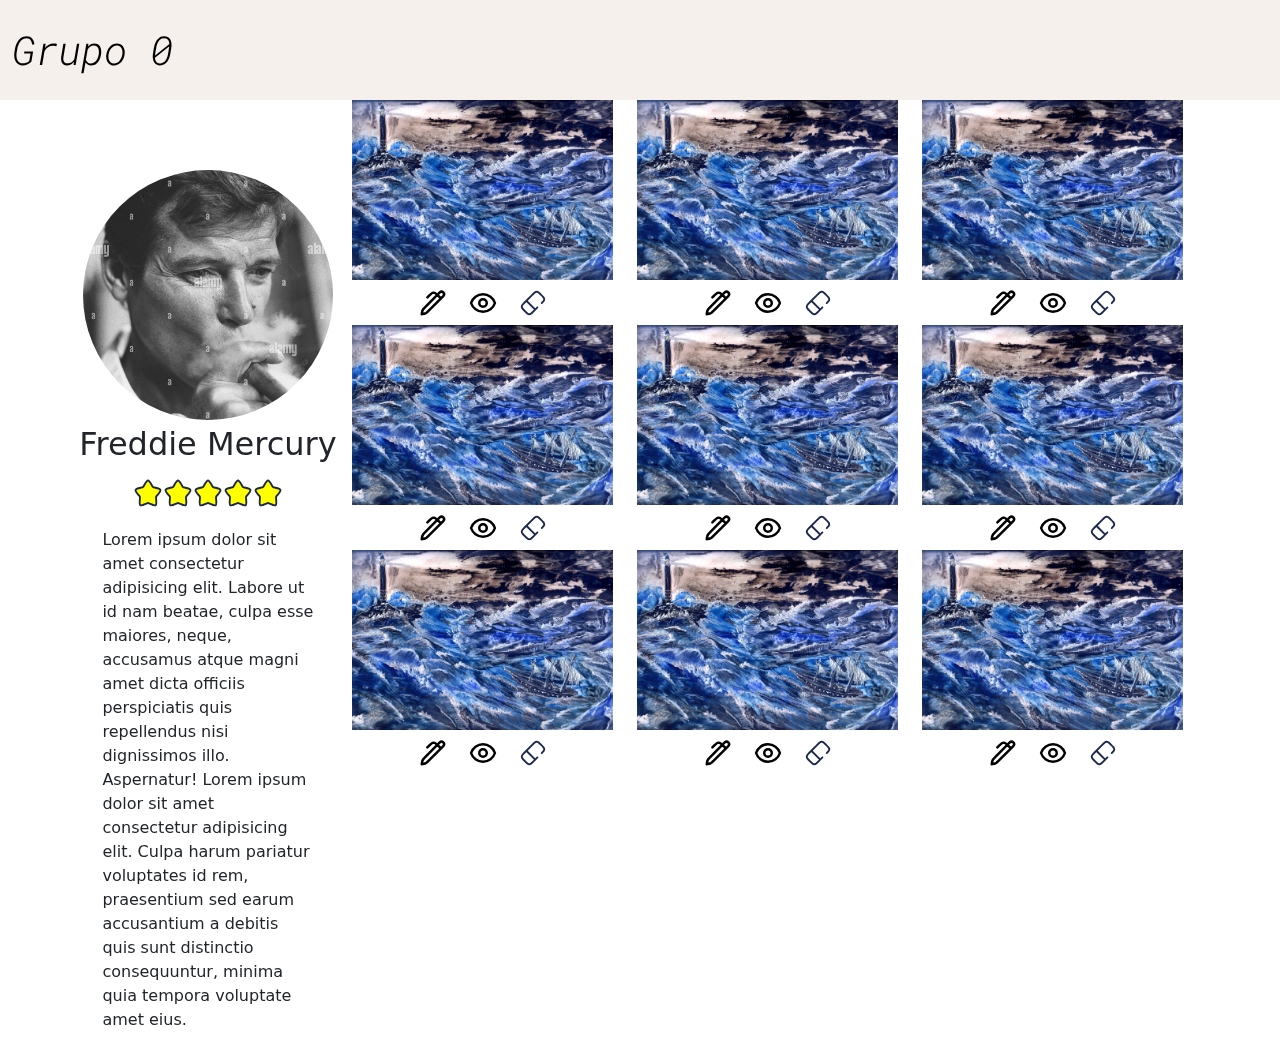
==== artista.html @ 2fb31e9f "Final Prueba 1" ====
<!DOCTYPE html>
<html lang="en">
<head>
    <meta charset="UTF-8">
    <meta name="viewport" content="width=device-width, initial-scale=1.0">
    <title>Document</title>
    <link rel="stylesheet" href="./sources/bootstrap-5.3.3-dist/Customstyles/Navbar.css">
    <link rel="stylesheet" href="./sources/bootstrap-5.3.3-dist/css/bootstrap.css">
    <link rel="stylesheet" href="./sources/bootstrap-5.3.3-dist/Customstyles/general.css">
    <link rel="stylesheet" href="./sources/bootstrap-5.3.3-dist/Customstyles/user.css">
</head>
<body>
    
    <nav id="HeroMenu" class="navbar navbar-expand-lg bg-body-tertiary">
        <div class="container-fluid">
          <a id="HeroTitle" class="navbar-brand" href="index.html">Grupo 0</a>
          <button class="navbar-toggler" type="button" data-bs-toggle="collapse" data-bs-target="#navbarSupportedContent" aria-controls="navbarSupportedContent" aria-expanded="false" aria-label="Toggle navigation">
            <span class="navbar-toggler-icon"></span>
          </button>
          <div class="collapse navbar-collapse" id="navbarSupportedContent">
            <ul class="navbar-nav me-auto mb-2 mb-lg-0">
            </ul>
          </div>
        </div>
    </nav>
    <div id="User-details" class="row">
        <div id="User-details-Bar" class="col col-lg-3">
            <div id="profile">
                <div id="picture">
                    <img src="/sources/IMG/artista2.jpg" alt="">
                </div>
                <p>Freddie Mercury</p>
            </div>
            <div class="User-details-calification">
                <svg xmlns="http://www.w3.org/2000/svg" width="800px" height="800px" viewBox="0 0 24 24" fill="none">
                    <path d="M9.15316 5.40838C10.4198 3.13613 11.0531 2 12 2C12.9469 2 13.5802 3.13612 14.8468 5.40837L15.1745 5.99623C15.5345 6.64193 15.7144 6.96479 15.9951 7.17781C16.2757 7.39083 16.6251 7.4699 17.3241 7.62805L17.9605 7.77203C20.4201 8.32856 21.65 8.60682 21.9426 9.54773C22.2352 10.4886 21.3968 11.4691 19.7199 13.4299L19.2861 13.9372C18.8096 14.4944 18.5713 14.773 18.4641 15.1177C18.357 15.4624 18.393 15.8341 18.465 16.5776L18.5306 17.2544C18.7841 19.8706 18.9109 21.1787 18.1449 21.7602C17.3788 22.3417 16.2273 21.8115 13.9243 20.7512L13.3285 20.4768C12.6741 20.1755 12.3469 20.0248 12 20.0248C11.6531 20.0248 11.3259 20.1755 10.6715 20.4768L10.0757 20.7512C7.77268 21.8115 6.62118 22.3417 5.85515 21.7602C5.08912 21.1787 5.21588 19.8706 5.4694 17.2544L5.53498 16.5776C5.60703 15.8341 5.64305 15.4624 5.53586 15.1177C5.42868 14.773 5.19043 14.4944 4.71392 13.9372L4.2801 13.4299C2.60325 11.4691 1.76482 10.4886 2.05742 9.54773C2.35002 8.60682 3.57986 8.32856 6.03954 7.77203L6.67589 7.62805C7.37485 7.4699 7.72433 7.39083 8.00494 7.17781C8.28555 6.96479 8.46553 6.64194 8.82547 5.99623L9.15316 5.40838Z" stroke="#1C274C" stroke-width="1.5"/>
                </svg>
                <svg xmlns="http://www.w3.org/2000/svg" width="800px" height="800px" viewBox="0 0 24 24" fill="none">
                    <path d="M9.15316 5.40838C10.4198 3.13613 11.0531 2 12 2C12.9469 2 13.5802 3.13612 14.8468 5.40837L15.1745 5.99623C15.5345 6.64193 15.7144 6.96479 15.9951 7.17781C16.2757 7.39083 16.6251 7.4699 17.3241 7.62805L17.9605 7.77203C20.4201 8.32856 21.65 8.60682 21.9426 9.54773C22.2352 10.4886 21.3968 11.4691 19.7199 13.4299L19.2861 13.9372C18.8096 14.4944 18.5713 14.773 18.4641 15.1177C18.357 15.4624 18.393 15.8341 18.465 16.5776L18.5306 17.2544C18.7841 19.8706 18.9109 21.1787 18.1449 21.7602C17.3788 22.3417 16.2273 21.8115 13.9243 20.7512L13.3285 20.4768C12.6741 20.1755 12.3469 20.0248 12 20.0248C11.6531 20.0248 11.3259 20.1755 10.6715 20.4768L10.0757 20.7512C7.77268 21.8115 6.62118 22.3417 5.85515 21.7602C5.08912 21.1787 5.21588 19.8706 5.4694 17.2544L5.53498 16.5776C5.60703 15.8341 5.64305 15.4624 5.53586 15.1177C5.42868 14.773 5.19043 14.4944 4.71392 13.9372L4.2801 13.4299C2.60325 11.4691 1.76482 10.4886 2.05742 9.54773C2.35002 8.60682 3.57986 8.32856 6.03954 7.77203L6.67589 7.62805C7.37485 7.4699 7.72433 7.39083 8.00494 7.17781C8.28555 6.96479 8.46553 6.64194 8.82547 5.99623L9.15316 5.40838Z" stroke="#1C274C" stroke-width="1.5"/>
                </svg>
                <svg xmlns="http://www.w3.org/2000/svg" width="800px" height="800px" viewBox="0 0 24 24" fill="none">
                    <path d="M9.15316 5.40838C10.4198 3.13613 11.0531 2 12 2C12.9469 2 13.5802 3.13612 14.8468 5.40837L15.1745 5.99623C15.5345 6.64193 15.7144 6.96479 15.9951 7.17781C16.2757 7.39083 16.6251 7.4699 17.3241 7.62805L17.9605 7.77203C20.4201 8.32856 21.65 8.60682 21.9426 9.54773C22.2352 10.4886 21.3968 11.4691 19.7199 13.4299L19.2861 13.9372C18.8096 14.4944 18.5713 14.773 18.4641 15.1177C18.357 15.4624 18.393 15.8341 18.465 16.5776L18.5306 17.2544C18.7841 19.8706 18.9109 21.1787 18.1449 21.7602C17.3788 22.3417 16.2273 21.8115 13.9243 20.7512L13.3285 20.4768C12.6741 20.1755 12.3469 20.0248 12 20.0248C11.6531 20.0248 11.3259 20.1755 10.6715 20.4768L10.0757 20.7512C7.77268 21.8115 6.62118 22.3417 5.85515 21.7602C5.08912 21.1787 5.21588 19.8706 5.4694 17.2544L5.53498 16.5776C5.60703 15.8341 5.64305 15.4624 5.53586 15.1177C5.42868 14.773 5.19043 14.4944 4.71392 13.9372L4.2801 13.4299C2.60325 11.4691 1.76482 10.4886 2.05742 9.54773C2.35002 8.60682 3.57986 8.32856 6.03954 7.77203L6.67589 7.62805C7.37485 7.4699 7.72433 7.39083 8.00494 7.17781C8.28555 6.96479 8.46553 6.64194 8.82547 5.99623L9.15316 5.40838Z" stroke="#1C274C" stroke-width="1.5"/>
                </svg>
                <svg xmlns="http://www.w3.org/2000/svg" width="800px" height="800px" viewBox="0 0 24 24" fill="none">
                    <path d="M9.15316 5.40838C10.4198 3.13613 11.0531 2 12 2C12.9469 2 13.5802 3.13612 14.8468 5.40837L15.1745 5.99623C15.5345 6.64193 15.7144 6.96479 15.9951 7.17781C16.2757 7.39083 16.6251 7.4699 17.3241 7.62805L17.9605 7.77203C20.4201 8.32856 21.65 8.60682 21.9426 9.54773C22.2352 10.4886 21.3968 11.4691 19.7199 13.4299L19.2861 13.9372C18.8096 14.4944 18.5713 14.773 18.4641 15.1177C18.357 15.4624 18.393 15.8341 18.465 16.5776L18.5306 17.2544C18.7841 19.8706 18.9109 21.1787 18.1449 21.7602C17.3788 22.3417 16.2273 21.8115 13.9243 20.7512L13.3285 20.4768C12.6741 20.1755 12.3469 20.0248 12 20.0248C11.6531 20.0248 11.3259 20.1755 10.6715 20.4768L10.0757 20.7512C7.77268 21.8115 6.62118 22.3417 5.85515 21.7602C5.08912 21.1787 5.21588 19.8706 5.4694 17.2544L5.53498 16.5776C5.60703 15.8341 5.64305 15.4624 5.53586 15.1177C5.42868 14.773 5.19043 14.4944 4.71392 13.9372L4.2801 13.4299C2.60325 11.4691 1.76482 10.4886 2.05742 9.54773C2.35002 8.60682 3.57986 8.32856 6.03954 7.77203L6.67589 7.62805C7.37485 7.4699 7.72433 7.39083 8.00494 7.17781C8.28555 6.96479 8.46553 6.64194 8.82547 5.99623L9.15316 5.40838Z" stroke="#1C274C" stroke-width="1.5"/>
                </svg>
                <svg xmlns="http://www.w3.org/2000/svg" width="800px" height="800px" viewBox="0 0 24 24" fill="none">
                    <path d="M9.15316 5.40838C10.4198 3.13613 11.0531 2 12 2C12.9469 2 13.5802 3.13612 14.8468 5.40837L15.1745 5.99623C15.5345 6.64193 15.7144 6.96479 15.9951 7.17781C16.2757 7.39083 16.6251 7.4699 17.3241 7.62805L17.9605 7.77203C20.4201 8.32856 21.65 8.60682 21.9426 9.54773C22.2352 10.4886 21.3968 11.4691 19.7199 13.4299L19.2861 13.9372C18.8096 14.4944 18.5713 14.773 18.4641 15.1177C18.357 15.4624 18.393 15.8341 18.465 16.5776L18.5306 17.2544C18.7841 19.8706 18.9109 21.1787 18.1449 21.7602C17.3788 22.3417 16.2273 21.8115 13.9243 20.7512L13.3285 20.4768C12.6741 20.1755 12.3469 20.0248 12 20.0248C11.6531 20.0248 11.3259 20.1755 10.6715 20.4768L10.0757 20.7512C7.77268 21.8115 6.62118 22.3417 5.85515 21.7602C5.08912 21.1787 5.21588 19.8706 5.4694 17.2544L5.53498 16.5776C5.60703 15.8341 5.64305 15.4624 5.53586 15.1177C5.42868 14.773 5.19043 14.4944 4.71392 13.9372L4.2801 13.4299C2.60325 11.4691 1.76482 10.4886 2.05742 9.54773C2.35002 8.60682 3.57986 8.32856 6.03954 7.77203L6.67589 7.62805C7.37485 7.4699 7.72433 7.39083 8.00494 7.17781C8.28555 6.96479 8.46553 6.64194 8.82547 5.99623L9.15316 5.40838Z" stroke="#1C274C" stroke-width="1.5"/>
                </svg>
            </div>
            <div id="User-details-description">
                <p>
                    Lorem ipsum dolor sit amet consectetur adipisicing elit. Labore ut id nam beatae, culpa esse maiores, neque, accusamus atque magni amet dicta officiis perspiciatis quis repellendus nisi dignissimos illo. Aspernatur!
                    Lorem ipsum dolor sit amet consectetur adipisicing elit. Culpa harum pariatur voluptates id rem, praesentium sed earum accusantium a debitis quis sunt distinctio consequuntur, minima quia tempora voluptate amet eius.
                </p>
            </div>
        </div>
        <div id="User-details-Projects"class="col col-lg-9">   
            <div class="row">
                <div class="col col-lg-4">
                    <div class="img-container">
                        <img src="sources/IMG/Captura de pantalla 2024-04-09 013914.png" alt="">
                        <div class="overlay">
                            <div class="svg">
                                <svg xmlns="http://www.w3.org/2000/svg" width="800px" height="800px" viewBox="0 0 24 24" fill="none">
                                    <path xmlns="http://www.w3.org/2000/svg" d="M18.3282 8.32837L15.8939 5.89405C14.7058 4.706 14.1118 4.11198 13.4268 3.88941C12.8243 3.69364 12.1752 3.69364 11.5727 3.88941C10.8877 4.11198 10.2937 4.706 9.10564 5.89405L7.49975 7.49994M3 20.9997L3.04745 20.6675C3.21536 19.4922 3.29932 18.9045 3.49029 18.3558C3.65975 17.8689 3.89124 17.4059 4.17906 16.9783C4.50341 16.4963 4.92319 16.0765 5.76274 15.237L17.4107 3.58896C18.1918 2.80791 19.4581 2.80791 20.2392 3.58896C21.0202 4.37001 21.0202 5.63634 20.2392 6.41739L8.37744 18.2791C7.61579 19.0408 7.23497 19.4216 6.8012 19.7244C6.41618 19.9932 6.00093 20.2159 5.56398 20.3879C5.07171 20.5817 4.54375 20.6882 3.48793 20.9012L3 20.9997Z" stroke="#000000" stroke-width="2" stroke-linecap="round" stroke-linejoin="round"/>
                                </svg>
                            </div>
                            <div class="svg">
                              <svg xmlns="http://www.w3.org/2000/svg" width="800px" height="800px" viewBox="0 0 24 24" fill="none">
                                <path xmlns="http://www.w3.org/2000/svg" d="M15.0007 12C15.0007 13.6569 13.6576 15 12.0007 15C10.3439 15 9.00073 13.6569 9.00073 12C9.00073 10.3431 10.3439 9 12.0007 9C13.6576 9 15.0007 10.3431 15.0007 12Z" stroke="#000000" stroke-width="2" stroke-linecap="round" stroke-linejoin="round"/>
                                <path xmlns="http://www.w3.org/2000/svg" d="M12.0012 5C7.52354 5 3.73326 7.94288 2.45898 12C3.73324 16.0571 7.52354 19 12.0012 19C16.4788 19 20.2691 16.0571 21.5434 12C20.2691 7.94291 16.4788 5 12.0012 5Z" stroke="#000000" stroke-width="2" stroke-linecap="round" stroke-linejoin="round"/>
                              </svg>
                            </div>
                            <div class="svg">
                              <svg xmlns="http://www.w3.org/2000/svg" width="800px" height="800px" viewBox="0 0 24 24" fill="none">
                                <path xmlns="http://www.w3.org/2000/svg" d="M5.50506 11.4096L6.03539 11.9399L5.50506 11.4096ZM3 14.9522H2.25H3ZM12.5904 18.4949L12.0601 17.9646L12.5904 18.4949ZM9.04776 21V21.75V21ZM11.4096 5.50506L10.8792 4.97473L11.4096 5.50506ZM13.241 17.8444C13.5339 18.1373 14.0088 18.1373 14.3017 17.8444C14.5946 17.5515 14.5946 17.0766 14.3017 16.7837L13.241 17.8444ZM7.21629 9.69832C6.9234 9.40543 6.44852 9.40543 6.15563 9.69832C5.86274 9.99122 5.86274 10.4661 6.15563 10.759L7.21629 9.69832ZM16.073 16.073C16.3659 15.7801 16.3659 15.3053 16.073 15.0124C15.7801 14.7195 15.3053 14.7195 15.0124 15.0124L16.073 16.073ZM18.4676 11.5559C18.1759 11.8499 18.1777 12.3248 18.4718 12.6165C18.7658 12.9083 19.2407 12.9064 19.5324 12.6124L18.4676 11.5559ZM6.03539 11.9399L11.9399 6.03539L10.8792 4.97473L4.97473 10.8792L6.03539 11.9399ZM6.03539 17.9646C5.18538 17.1146 4.60235 16.5293 4.22253 16.0315C3.85592 15.551 3.75 15.2411 3.75 14.9522H2.25C2.25 15.701 2.56159 16.3274 3.03 16.9414C3.48521 17.538 4.1547 18.2052 4.97473 19.0253L6.03539 17.9646ZM4.97473 10.8792C4.1547 11.6993 3.48521 12.3665 3.03 12.9631C2.56159 13.577 2.25 14.2035 2.25 14.9522H3.75C3.75 14.6633 3.85592 14.3535 4.22253 13.873C4.60235 13.3752 5.18538 12.7899 6.03539 11.9399L4.97473 10.8792ZM12.0601 17.9646C11.2101 18.8146 10.6248 19.3977 10.127 19.7775C9.64651 20.1441 9.33665 20.25 9.04776 20.25V21.75C9.79649 21.75 10.423 21.4384 11.0369 20.97C11.6335 20.5148 12.3008 19.8453 13.1208 19.0253L12.0601 17.9646ZM4.97473 19.0253C5.79476 19.8453 6.46201 20.5148 7.05863 20.97C7.67256 21.4384 8.29902 21.75 9.04776 21.75V20.25C8.75886 20.25 8.449 20.1441 7.9685 19.7775C7.47069 19.3977 6.88541 18.8146 6.03539 17.9646L4.97473 19.0253ZM17.9646 6.03539C18.8146 6.88541 19.3977 7.47069 19.7775 7.9685C20.1441 8.449 20.25 8.75886 20.25 9.04776H21.75C21.75 8.29902 21.4384 7.67256 20.97 7.05863C20.5148 6.46201 19.8453 5.79476 19.0253 4.97473L17.9646 6.03539ZM19.0253 4.97473C18.2052 4.1547 17.538 3.48521 16.9414 3.03C16.3274 2.56159 15.701 2.25 14.9522 2.25V3.75C15.2411 3.75 15.551 3.85592 16.0315 4.22253C16.5293 4.60235 17.1146 5.18538 17.9646 6.03539L19.0253 4.97473ZM11.9399 6.03539C12.7899 5.18538 13.3752 4.60235 13.873 4.22253C14.3535 3.85592 14.6633 3.75 14.9522 3.75V2.25C14.2035 2.25 13.577 2.56159 12.9631 3.03C12.3665 3.48521 11.6993 4.1547 10.8792 4.97473L11.9399 6.03539ZM14.3017 16.7837L7.21629 9.69832L6.15563 10.759L13.241 17.8444L14.3017 16.7837ZM15.0124 15.0124L12.0601 17.9646L13.1208 19.0253L16.073 16.073L15.0124 15.0124ZM19.5324 12.6124C20.1932 11.9464 20.7384 11.3759 21.114 10.8404C21.5023 10.2869 21.75 9.71511 21.75 9.04776H20.25C20.25 9.30755 20.1644 9.58207 19.886 9.979C19.5949 10.394 19.1401 10.8781 18.4676 11.5559L19.5324 12.6124Z" fill="#1C274C"/>
                              </svg>
                            </div>
                        </div>
                    </div>
                    
                </div>
                <div class="col col-lg-4">
                    <div class="img-container">
                        <img src="sources/IMG/Captura de pantalla 2024-04-09 013914.png" alt="">
                        <div class="overlay">
                            <div class="svg">
                                <svg xmlns="http://www.w3.org/2000/svg" width="800px" height="800px" viewBox="0 0 24 24" fill="none">
                                    <path xmlns="http://www.w3.org/2000/svg" d="M18.3282 8.32837L15.8939 5.89405C14.7058 4.706 14.1118 4.11198 13.4268 3.88941C12.8243 3.69364 12.1752 3.69364 11.5727 3.88941C10.8877 4.11198 10.2937 4.706 9.10564 5.89405L7.49975 7.49994M3 20.9997L3.04745 20.6675C3.21536 19.4922 3.29932 18.9045 3.49029 18.3558C3.65975 17.8689 3.89124 17.4059 4.17906 16.9783C4.50341 16.4963 4.92319 16.0765 5.76274 15.237L17.4107 3.58896C18.1918 2.80791 19.4581 2.80791 20.2392 3.58896C21.0202 4.37001 21.0202 5.63634 20.2392 6.41739L8.37744 18.2791C7.61579 19.0408 7.23497 19.4216 6.8012 19.7244C6.41618 19.9932 6.00093 20.2159 5.56398 20.3879C5.07171 20.5817 4.54375 20.6882 3.48793 20.9012L3 20.9997Z" stroke="#000000" stroke-width="2" stroke-linecap="round" stroke-linejoin="round"/>
                                </svg>
                            </div>
                            <div class="svg">
                              <svg xmlns="http://www.w3.org/2000/svg" width="800px" height="800px" viewBox="0 0 24 24" fill="none">
                                <path xmlns="http://www.w3.org/2000/svg" d="M15.0007 12C15.0007 13.6569 13.6576 15 12.0007 15C10.3439 15 9.00073 13.6569 9.00073 12C9.00073 10.3431 10.3439 9 12.0007 9C13.6576 9 15.0007 10.3431 15.0007 12Z" stroke="#000000" stroke-width="2" stroke-linecap="round" stroke-linejoin="round"/>
                                <path xmlns="http://www.w3.org/2000/svg" d="M12.0012 5C7.52354 5 3.73326 7.94288 2.45898 12C3.73324 16.0571 7.52354 19 12.0012 19C16.4788 19 20.2691 16.0571 21.5434 12C20.2691 7.94291 16.4788 5 12.0012 5Z" stroke="#000000" stroke-width="2" stroke-linecap="round" stroke-linejoin="round"/>
                              </svg>
                            </div>
                            <div class="svg">
                              <svg xmlns="http://www.w3.org/2000/svg" width="800px" height="800px" viewBox="0 0 24 24" fill="none">
                                <path xmlns="http://www.w3.org/2000/svg" d="M5.50506 11.4096L6.03539 11.9399L5.50506 11.4096ZM3 14.9522H2.25H3ZM12.5904 18.4949L12.0601 17.9646L12.5904 18.4949ZM9.04776 21V21.75V21ZM11.4096 5.50506L10.8792 4.97473L11.4096 5.50506ZM13.241 17.8444C13.5339 18.1373 14.0088 18.1373 14.3017 17.8444C14.5946 17.5515 14.5946 17.0766 14.3017 16.7837L13.241 17.8444ZM7.21629 9.69832C6.9234 9.40543 6.44852 9.40543 6.15563 9.69832C5.86274 9.99122 5.86274 10.4661 6.15563 10.759L7.21629 9.69832ZM16.073 16.073C16.3659 15.7801 16.3659 15.3053 16.073 15.0124C15.7801 14.7195 15.3053 14.7195 15.0124 15.0124L16.073 16.073ZM18.4676 11.5559C18.1759 11.8499 18.1777 12.3248 18.4718 12.6165C18.7658 12.9083 19.2407 12.9064 19.5324 12.6124L18.4676 11.5559ZM6.03539 11.9399L11.9399 6.03539L10.8792 4.97473L4.97473 10.8792L6.03539 11.9399ZM6.03539 17.9646C5.18538 17.1146 4.60235 16.5293 4.22253 16.0315C3.85592 15.551 3.75 15.2411 3.75 14.9522H2.25C2.25 15.701 2.56159 16.3274 3.03 16.9414C3.48521 17.538 4.1547 18.2052 4.97473 19.0253L6.03539 17.9646ZM4.97473 10.8792C4.1547 11.6993 3.48521 12.3665 3.03 12.9631C2.56159 13.577 2.25 14.2035 2.25 14.9522H3.75C3.75 14.6633 3.85592 14.3535 4.22253 13.873C4.60235 13.3752 5.18538 12.7899 6.03539 11.9399L4.97473 10.8792ZM12.0601 17.9646C11.2101 18.8146 10.6248 19.3977 10.127 19.7775C9.64651 20.1441 9.33665 20.25 9.04776 20.25V21.75C9.79649 21.75 10.423 21.4384 11.0369 20.97C11.6335 20.5148 12.3008 19.8453 13.1208 19.0253L12.0601 17.9646ZM4.97473 19.0253C5.79476 19.8453 6.46201 20.5148 7.05863 20.97C7.67256 21.4384 8.29902 21.75 9.04776 21.75V20.25C8.75886 20.25 8.449 20.1441 7.9685 19.7775C7.47069 19.3977 6.88541 18.8146 6.03539 17.9646L4.97473 19.0253ZM17.9646 6.03539C18.8146 6.88541 19.3977 7.47069 19.7775 7.9685C20.1441 8.449 20.25 8.75886 20.25 9.04776H21.75C21.75 8.29902 21.4384 7.67256 20.97 7.05863C20.5148 6.46201 19.8453 5.79476 19.0253 4.97473L17.9646 6.03539ZM19.0253 4.97473C18.2052 4.1547 17.538 3.48521 16.9414 3.03C16.3274 2.56159 15.701 2.25 14.9522 2.25V3.75C15.2411 3.75 15.551 3.85592 16.0315 4.22253C16.5293 4.60235 17.1146 5.18538 17.9646 6.03539L19.0253 4.97473ZM11.9399 6.03539C12.7899 5.18538 13.3752 4.60235 13.873 4.22253C14.3535 3.85592 14.6633 3.75 14.9522 3.75V2.25C14.2035 2.25 13.577 2.56159 12.9631 3.03C12.3665 3.48521 11.6993 4.1547 10.8792 4.97473L11.9399 6.03539ZM14.3017 16.7837L7.21629 9.69832L6.15563 10.759L13.241 17.8444L14.3017 16.7837ZM15.0124 15.0124L12.0601 17.9646L13.1208 19.0253L16.073 16.073L15.0124 15.0124ZM19.5324 12.6124C20.1932 11.9464 20.7384 11.3759 21.114 10.8404C21.5023 10.2869 21.75 9.71511 21.75 9.04776H20.25C20.25 9.30755 20.1644 9.58207 19.886 9.979C19.5949 10.394 19.1401 10.8781 18.4676 11.5559L19.5324 12.6124Z" fill="#1C274C"/>
                              </svg>
                            </div>
                        </div>
                    </div>
                    
                </div>
                <div class="col col-lg-4">
                    <div class="img-container">
                        <img src="sources/IMG/Captura de pantalla 2024-04-09 013914.png" alt="">
                        <div class="overlay">
                            <div class="svg">
                                <svg xmlns="http://www.w3.org/2000/svg" width="800px" height="800px" viewBox="0 0 24 24" fill="none">
                                    <path xmlns="http://www.w3.org/2000/svg" d="M18.3282 8.32837L15.8939 5.89405C14.7058 4.706 14.1118 4.11198 13.4268 3.88941C12.8243 3.69364 12.1752 3.69364 11.5727 3.88941C10.8877 4.11198 10.2937 4.706 9.10564 5.89405L7.49975 7.49994M3 20.9997L3.04745 20.6675C3.21536 19.4922 3.29932 18.9045 3.49029 18.3558C3.65975 17.8689 3.89124 17.4059 4.17906 16.9783C4.50341 16.4963 4.92319 16.0765 5.76274 15.237L17.4107 3.58896C18.1918 2.80791 19.4581 2.80791 20.2392 3.58896C21.0202 4.37001 21.0202 5.63634 20.2392 6.41739L8.37744 18.2791C7.61579 19.0408 7.23497 19.4216 6.8012 19.7244C6.41618 19.9932 6.00093 20.2159 5.56398 20.3879C5.07171 20.5817 4.54375 20.6882 3.48793 20.9012L3 20.9997Z" stroke="#000000" stroke-width="2" stroke-linecap="round" stroke-linejoin="round"/>
                                </svg>
                            </div>
                            <div class="svg">
                              <svg xmlns="http://www.w3.org/2000/svg" width="800px" height="800px" viewBox="0 0 24 24" fill="none">
                                <path xmlns="http://www.w3.org/2000/svg" d="M15.0007 12C15.0007 13.6569 13.6576 15 12.0007 15C10.3439 15 9.00073 13.6569 9.00073 12C9.00073 10.3431 10.3439 9 12.0007 9C13.6576 9 15.0007 10.3431 15.0007 12Z" stroke="#000000" stroke-width="2" stroke-linecap="round" stroke-linejoin="round"/>
                                <path xmlns="http://www.w3.org/2000/svg" d="M12.0012 5C7.52354 5 3.73326 7.94288 2.45898 12C3.73324 16.0571 7.52354 19 12.0012 19C16.4788 19 20.2691 16.0571 21.5434 12C20.2691 7.94291 16.4788 5 12.0012 5Z" stroke="#000000" stroke-width="2" stroke-linecap="round" stroke-linejoin="round"/>
                              </svg>
                            </div>
                            <div class="svg">
                              <svg xmlns="http://www.w3.org/2000/svg" width="800px" height="800px" viewBox="0 0 24 24" fill="none">
                                <path xmlns="http://www.w3.org/2000/svg" d="M5.50506 11.4096L6.03539 11.9399L5.50506 11.4096ZM3 14.9522H2.25H3ZM12.5904 18.4949L12.0601 17.9646L12.5904 18.4949ZM9.04776 21V21.75V21ZM11.4096 5.50506L10.8792 4.97473L11.4096 5.50506ZM13.241 17.8444C13.5339 18.1373 14.0088 18.1373 14.3017 17.8444C14.5946 17.5515 14.5946 17.0766 14.3017 16.7837L13.241 17.8444ZM7.21629 9.69832C6.9234 9.40543 6.44852 9.40543 6.15563 9.69832C5.86274 9.99122 5.86274 10.4661 6.15563 10.759L7.21629 9.69832ZM16.073 16.073C16.3659 15.7801 16.3659 15.3053 16.073 15.0124C15.7801 14.7195 15.3053 14.7195 15.0124 15.0124L16.073 16.073ZM18.4676 11.5559C18.1759 11.8499 18.1777 12.3248 18.4718 12.6165C18.7658 12.9083 19.2407 12.9064 19.5324 12.6124L18.4676 11.5559ZM6.03539 11.9399L11.9399 6.03539L10.8792 4.97473L4.97473 10.8792L6.03539 11.9399ZM6.03539 17.9646C5.18538 17.1146 4.60235 16.5293 4.22253 16.0315C3.85592 15.551 3.75 15.2411 3.75 14.9522H2.25C2.25 15.701 2.56159 16.3274 3.03 16.9414C3.48521 17.538 4.1547 18.2052 4.97473 19.0253L6.03539 17.9646ZM4.97473 10.8792C4.1547 11.6993 3.48521 12.3665 3.03 12.9631C2.56159 13.577 2.25 14.2035 2.25 14.9522H3.75C3.75 14.6633 3.85592 14.3535 4.22253 13.873C4.60235 13.3752 5.18538 12.7899 6.03539 11.9399L4.97473 10.8792ZM12.0601 17.9646C11.2101 18.8146 10.6248 19.3977 10.127 19.7775C9.64651 20.1441 9.33665 20.25 9.04776 20.25V21.75C9.79649 21.75 10.423 21.4384 11.0369 20.97C11.6335 20.5148 12.3008 19.8453 13.1208 19.0253L12.0601 17.9646ZM4.97473 19.0253C5.79476 19.8453 6.46201 20.5148 7.05863 20.97C7.67256 21.4384 8.29902 21.75 9.04776 21.75V20.25C8.75886 20.25 8.449 20.1441 7.9685 19.7775C7.47069 19.3977 6.88541 18.8146 6.03539 17.9646L4.97473 19.0253ZM17.9646 6.03539C18.8146 6.88541 19.3977 7.47069 19.7775 7.9685C20.1441 8.449 20.25 8.75886 20.25 9.04776H21.75C21.75 8.29902 21.4384 7.67256 20.97 7.05863C20.5148 6.46201 19.8453 5.79476 19.0253 4.97473L17.9646 6.03539ZM19.0253 4.97473C18.2052 4.1547 17.538 3.48521 16.9414 3.03C16.3274 2.56159 15.701 2.25 14.9522 2.25V3.75C15.2411 3.75 15.551 3.85592 16.0315 4.22253C16.5293 4.60235 17.1146 5.18538 17.9646 6.03539L19.0253 4.97473ZM11.9399 6.03539C12.7899 5.18538 13.3752 4.60235 13.873 4.22253C14.3535 3.85592 14.6633 3.75 14.9522 3.75V2.25C14.2035 2.25 13.577 2.56159 12.9631 3.03C12.3665 3.48521 11.6993 4.1547 10.8792 4.97473L11.9399 6.03539ZM14.3017 16.7837L7.21629 9.69832L6.15563 10.759L13.241 17.8444L14.3017 16.7837ZM15.0124 15.0124L12.0601 17.9646L13.1208 19.0253L16.073 16.073L15.0124 15.0124ZM19.5324 12.6124C20.1932 11.9464 20.7384 11.3759 21.114 10.8404C21.5023 10.2869 21.75 9.71511 21.75 9.04776H20.25C20.25 9.30755 20.1644 9.58207 19.886 9.979C19.5949 10.394 19.1401 10.8781 18.4676 11.5559L19.5324 12.6124Z" fill="#1C274C"/>
                              </svg>
                            </div>
                        </div>
                    </div>
                    
                </div>
            </div>
            <div class="row">
                <div class="col col-lg-4">
                    <div class="img-container">
                        <img src="sources/IMG/Captura de pantalla 2024-04-09 013914.png" alt="">
                        <div class="overlay">
                            <div class="svg">
                                <svg xmlns="http://www.w3.org/2000/svg" width="800px" height="800px" viewBox="0 0 24 24" fill="none">
                                    <path xmlns="http://www.w3.org/2000/svg" d="M18.3282 8.32837L15.8939 5.89405C14.7058 4.706 14.1118 4.11198 13.4268 3.88941C12.8243 3.69364 12.1752 3.69364 11.5727 3.88941C10.8877 4.11198 10.2937 4.706 9.10564 5.89405L7.49975 7.49994M3 20.9997L3.04745 20.6675C3.21536 19.4922 3.29932 18.9045 3.49029 18.3558C3.65975 17.8689 3.89124 17.4059 4.17906 16.9783C4.50341 16.4963 4.92319 16.0765 5.76274 15.237L17.4107 3.58896C18.1918 2.80791 19.4581 2.80791 20.2392 3.58896C21.0202 4.37001 21.0202 5.63634 20.2392 6.41739L8.37744 18.2791C7.61579 19.0408 7.23497 19.4216 6.8012 19.7244C6.41618 19.9932 6.00093 20.2159 5.56398 20.3879C5.07171 20.5817 4.54375 20.6882 3.48793 20.9012L3 20.9997Z" stroke="#000000" stroke-width="2" stroke-linecap="round" stroke-linejoin="round"/>
                                </svg>
                            </div>
                            <div class="svg">
                              <svg xmlns="http://www.w3.org/2000/svg" width="800px" height="800px" viewBox="0 0 24 24" fill="none">
                                <path xmlns="http://www.w3.org/2000/svg" d="M15.0007 12C15.0007 13.6569 13.6576 15 12.0007 15C10.3439 15 9.00073 13.6569 9.00073 12C9.00073 10.3431 10.3439 9 12.0007 9C13.6576 9 15.0007 10.3431 15.0007 12Z" stroke="#000000" stroke-width="2" stroke-linecap="round" stroke-linejoin="round"/>
                                <path xmlns="http://www.w3.org/2000/svg" d="M12.0012 5C7.52354 5 3.73326 7.94288 2.45898 12C3.73324 16.0571 7.52354 19 12.0012 19C16.4788 19 20.2691 16.0571 21.5434 12C20.2691 7.94291 16.4788 5 12.0012 5Z" stroke="#000000" stroke-width="2" stroke-linecap="round" stroke-linejoin="round"/>
                              </svg>
                            </div>
                            <div class="svg">
                              <svg xmlns="http://www.w3.org/2000/svg" width="800px" height="800px" viewBox="0 0 24 24" fill="none">
                                <path xmlns="http://www.w3.org/2000/svg" d="M5.50506 11.4096L6.03539 11.9399L5.50506 11.4096ZM3 14.9522H2.25H3ZM12.5904 18.4949L12.0601 17.9646L12.5904 18.4949ZM9.04776 21V21.75V21ZM11.4096 5.50506L10.8792 4.97473L11.4096 5.50506ZM13.241 17.8444C13.5339 18.1373 14.0088 18.1373 14.3017 17.8444C14.5946 17.5515 14.5946 17.0766 14.3017 16.7837L13.241 17.8444ZM7.21629 9.69832C6.9234 9.40543 6.44852 9.40543 6.15563 9.69832C5.86274 9.99122 5.86274 10.4661 6.15563 10.759L7.21629 9.69832ZM16.073 16.073C16.3659 15.7801 16.3659 15.3053 16.073 15.0124C15.7801 14.7195 15.3053 14.7195 15.0124 15.0124L16.073 16.073ZM18.4676 11.5559C18.1759 11.8499 18.1777 12.3248 18.4718 12.6165C18.7658 12.9083 19.2407 12.9064 19.5324 12.6124L18.4676 11.5559ZM6.03539 11.9399L11.9399 6.03539L10.8792 4.97473L4.97473 10.8792L6.03539 11.9399ZM6.03539 17.9646C5.18538 17.1146 4.60235 16.5293 4.22253 16.0315C3.85592 15.551 3.75 15.2411 3.75 14.9522H2.25C2.25 15.701 2.56159 16.3274 3.03 16.9414C3.48521 17.538 4.1547 18.2052 4.97473 19.0253L6.03539 17.9646ZM4.97473 10.8792C4.1547 11.6993 3.48521 12.3665 3.03 12.9631C2.56159 13.577 2.25 14.2035 2.25 14.9522H3.75C3.75 14.6633 3.85592 14.3535 4.22253 13.873C4.60235 13.3752 5.18538 12.7899 6.03539 11.9399L4.97473 10.8792ZM12.0601 17.9646C11.2101 18.8146 10.6248 19.3977 10.127 19.7775C9.64651 20.1441 9.33665 20.25 9.04776 20.25V21.75C9.79649 21.75 10.423 21.4384 11.0369 20.97C11.6335 20.5148 12.3008 19.8453 13.1208 19.0253L12.0601 17.9646ZM4.97473 19.0253C5.79476 19.8453 6.46201 20.5148 7.05863 20.97C7.67256 21.4384 8.29902 21.75 9.04776 21.75V20.25C8.75886 20.25 8.449 20.1441 7.9685 19.7775C7.47069 19.3977 6.88541 18.8146 6.03539 17.9646L4.97473 19.0253ZM17.9646 6.03539C18.8146 6.88541 19.3977 7.47069 19.7775 7.9685C20.1441 8.449 20.25 8.75886 20.25 9.04776H21.75C21.75 8.29902 21.4384 7.67256 20.97 7.05863C20.5148 6.46201 19.8453 5.79476 19.0253 4.97473L17.9646 6.03539ZM19.0253 4.97473C18.2052 4.1547 17.538 3.48521 16.9414 3.03C16.3274 2.56159 15.701 2.25 14.9522 2.25V3.75C15.2411 3.75 15.551 3.85592 16.0315 4.22253C16.5293 4.60235 17.1146 5.18538 17.9646 6.03539L19.0253 4.97473ZM11.9399 6.03539C12.7899 5.18538 13.3752 4.60235 13.873 4.22253C14.3535 3.85592 14.6633 3.75 14.9522 3.75V2.25C14.2035 2.25 13.577 2.56159 12.9631 3.03C12.3665 3.48521 11.6993 4.1547 10.8792 4.97473L11.9399 6.03539ZM14.3017 16.7837L7.21629 9.69832L6.15563 10.759L13.241 17.8444L14.3017 16.7837ZM15.0124 15.0124L12.0601 17.9646L13.1208 19.0253L16.073 16.073L15.0124 15.0124ZM19.5324 12.6124C20.1932 11.9464 20.7384 11.3759 21.114 10.8404C21.5023 10.2869 21.75 9.71511 21.75 9.04776H20.25C20.25 9.30755 20.1644 9.58207 19.886 9.979C19.5949 10.394 19.1401 10.8781 18.4676 11.5559L19.5324 12.6124Z" fill="#1C274C"/>
                              </svg>
                            </div>
                        </div>
                    </div>
                    
                </div>
                <div class="col col-lg-4">
                    <div class="img-container">
                        <img src="sources/IMG/Captura de pantalla 2024-04-09 013914.png" alt="">
                        <div class="overlay">
                            <div class="svg">
                                <svg xmlns="http://www.w3.org/2000/svg" width="800px" height="800px" viewBox="0 0 24 24" fill="none">
                                    <path xmlns="http://www.w3.org/2000/svg" d="M18.3282 8.32837L15.8939 5.89405C14.7058 4.706 14.1118 4.11198 13.4268 3.88941C12.8243 3.69364 12.1752 3.69364 11.5727 3.88941C10.8877 4.11198 10.2937 4.706 9.10564 5.89405L7.49975 7.49994M3 20.9997L3.04745 20.6675C3.21536 19.4922 3.29932 18.9045 3.49029 18.3558C3.65975 17.8689 3.89124 17.4059 4.17906 16.9783C4.50341 16.4963 4.92319 16.0765 5.76274 15.237L17.4107 3.58896C18.1918 2.80791 19.4581 2.80791 20.2392 3.58896C21.0202 4.37001 21.0202 5.63634 20.2392 6.41739L8.37744 18.2791C7.61579 19.0408 7.23497 19.4216 6.8012 19.7244C6.41618 19.9932 6.00093 20.2159 5.56398 20.3879C5.07171 20.5817 4.54375 20.6882 3.48793 20.9012L3 20.9997Z" stroke="#000000" stroke-width="2" stroke-linecap="round" stroke-linejoin="round"/>
                                </svg>
                            </div>
                            <div class="svg">
                              <svg xmlns="http://www.w3.org/2000/svg" width="800px" height="800px" viewBox="0 0 24 24" fill="none">
                                <path xmlns="http://www.w3.org/2000/svg" d="M15.0007 12C15.0007 13.6569 13.6576 15 12.0007 15C10.3439 15 9.00073 13.6569 9.00073 12C9.00073 10.3431 10.3439 9 12.0007 9C13.6576 9 15.0007 10.3431 15.0007 12Z" stroke="#000000" stroke-width="2" stroke-linecap="round" stroke-linejoin="round"/>
                                <path xmlns="http://www.w3.org/2000/svg" d="M12.0012 5C7.52354 5 3.73326 7.94288 2.45898 12C3.73324 16.0571 7.52354 19 12.0012 19C16.4788 19 20.2691 16.0571 21.5434 12C20.2691 7.94291 16.4788 5 12.0012 5Z" stroke="#000000" stroke-width="2" stroke-linecap="round" stroke-linejoin="round"/>
                              </svg>
                            </div>
                            <div class="svg">
                              <svg xmlns="http://www.w3.org/2000/svg" width="800px" height="800px" viewBox="0 0 24 24" fill="none">
                                <path xmlns="http://www.w3.org/2000/svg" d="M5.50506 11.4096L6.03539 11.9399L5.50506 11.4096ZM3 14.9522H2.25H3ZM12.5904 18.4949L12.0601 17.9646L12.5904 18.4949ZM9.04776 21V21.75V21ZM11.4096 5.50506L10.8792 4.97473L11.4096 5.50506ZM13.241 17.8444C13.5339 18.1373 14.0088 18.1373 14.3017 17.8444C14.5946 17.5515 14.5946 17.0766 14.3017 16.7837L13.241 17.8444ZM7.21629 9.69832C6.9234 9.40543 6.44852 9.40543 6.15563 9.69832C5.86274 9.99122 5.86274 10.4661 6.15563 10.759L7.21629 9.69832ZM16.073 16.073C16.3659 15.7801 16.3659 15.3053 16.073 15.0124C15.7801 14.7195 15.3053 14.7195 15.0124 15.0124L16.073 16.073ZM18.4676 11.5559C18.1759 11.8499 18.1777 12.3248 18.4718 12.6165C18.7658 12.9083 19.2407 12.9064 19.5324 12.6124L18.4676 11.5559ZM6.03539 11.9399L11.9399 6.03539L10.8792 4.97473L4.97473 10.8792L6.03539 11.9399ZM6.03539 17.9646C5.18538 17.1146 4.60235 16.5293 4.22253 16.0315C3.85592 15.551 3.75 15.2411 3.75 14.9522H2.25C2.25 15.701 2.56159 16.3274 3.03 16.9414C3.48521 17.538 4.1547 18.2052 4.97473 19.0253L6.03539 17.9646ZM4.97473 10.8792C4.1547 11.6993 3.48521 12.3665 3.03 12.9631C2.56159 13.577 2.25 14.2035 2.25 14.9522H3.75C3.75 14.6633 3.85592 14.3535 4.22253 13.873C4.60235 13.3752 5.18538 12.7899 6.03539 11.9399L4.97473 10.8792ZM12.0601 17.9646C11.2101 18.8146 10.6248 19.3977 10.127 19.7775C9.64651 20.1441 9.33665 20.25 9.04776 20.25V21.75C9.79649 21.75 10.423 21.4384 11.0369 20.97C11.6335 20.5148 12.3008 19.8453 13.1208 19.0253L12.0601 17.9646ZM4.97473 19.0253C5.79476 19.8453 6.46201 20.5148 7.05863 20.97C7.67256 21.4384 8.29902 21.75 9.04776 21.75V20.25C8.75886 20.25 8.449 20.1441 7.9685 19.7775C7.47069 19.3977 6.88541 18.8146 6.03539 17.9646L4.97473 19.0253ZM17.9646 6.03539C18.8146 6.88541 19.3977 7.47069 19.7775 7.9685C20.1441 8.449 20.25 8.75886 20.25 9.04776H21.75C21.75 8.29902 21.4384 7.67256 20.97 7.05863C20.5148 6.46201 19.8453 5.79476 19.0253 4.97473L17.9646 6.03539ZM19.0253 4.97473C18.2052 4.1547 17.538 3.48521 16.9414 3.03C16.3274 2.56159 15.701 2.25 14.9522 2.25V3.75C15.2411 3.75 15.551 3.85592 16.0315 4.22253C16.5293 4.60235 17.1146 5.18538 17.9646 6.03539L19.0253 4.97473ZM11.9399 6.03539C12.7899 5.18538 13.3752 4.60235 13.873 4.22253C14.3535 3.85592 14.6633 3.75 14.9522 3.75V2.25C14.2035 2.25 13.577 2.56159 12.9631 3.03C12.3665 3.48521 11.6993 4.1547 10.8792 4.97473L11.9399 6.03539ZM14.3017 16.7837L7.21629 9.69832L6.15563 10.759L13.241 17.8444L14.3017 16.7837ZM15.0124 15.0124L12.0601 17.9646L13.1208 19.0253L16.073 16.073L15.0124 15.0124ZM19.5324 12.6124C20.1932 11.9464 20.7384 11.3759 21.114 10.8404C21.5023 10.2869 21.75 9.71511 21.75 9.04776H20.25C20.25 9.30755 20.1644 9.58207 19.886 9.979C19.5949 10.394 19.1401 10.8781 18.4676 11.5559L19.5324 12.6124Z" fill="#1C274C"/>
                              </svg>
                            </div>
                        </div>
                    </div>
                    
                </div>
                <div class="col col-lg-4">
                    <div class="img-container">
                        <img src="sources/IMG/Captura de pantalla 2024-04-09 013914.png" alt="">
                        <div class="overlay">
                            <div class="svg">
                                <svg xmlns="http://www.w3.org/2000/svg" width="800px" height="800px" viewBox="0 0 24 24" fill="none">
                                    <path xmlns="http://www.w3.org/2000/svg" d="M18.3282 8.32837L15.8939 5.89405C14.7058 4.706 14.1118 4.11198 13.4268 3.88941C12.8243 3.69364 12.1752 3.69364 11.5727 3.88941C10.8877 4.11198 10.2937 4.706 9.10564 5.89405L7.49975 7.49994M3 20.9997L3.04745 20.6675C3.21536 19.4922 3.29932 18.9045 3.49029 18.3558C3.65975 17.8689 3.89124 17.4059 4.17906 16.9783C4.50341 16.4963 4.92319 16.0765 5.76274 15.237L17.4107 3.58896C18.1918 2.80791 19.4581 2.80791 20.2392 3.58896C21.0202 4.37001 21.0202 5.63634 20.2392 6.41739L8.37744 18.2791C7.61579 19.0408 7.23497 19.4216 6.8012 19.7244C6.41618 19.9932 6.00093 20.2159 5.56398 20.3879C5.07171 20.5817 4.54375 20.6882 3.48793 20.9012L3 20.9997Z" stroke="#000000" stroke-width="2" stroke-linecap="round" stroke-linejoin="round"/>
                                </svg>
                            </div>
                            <div class="svg">
                              <svg xmlns="http://www.w3.org/2000/svg" width="800px" height="800px" viewBox="0 0 24 24" fill="none">
                                <path xmlns="http://www.w3.org/2000/svg" d="M15.0007 12C15.0007 13.6569 13.6576 15 12.0007 15C10.3439 15 9.00073 13.6569 9.00073 12C9.00073 10.3431 10.3439 9 12.0007 9C13.6576 9 15.0007 10.3431 15.0007 12Z" stroke="#000000" stroke-width="2" stroke-linecap="round" stroke-linejoin="round"/>
                                <path xmlns="http://www.w3.org/2000/svg" d="M12.0012 5C7.52354 5 3.73326 7.94288 2.45898 12C3.73324 16.0571 7.52354 19 12.0012 19C16.4788 19 20.2691 16.0571 21.5434 12C20.2691 7.94291 16.4788 5 12.0012 5Z" stroke="#000000" stroke-width="2" stroke-linecap="round" stroke-linejoin="round"/>
                              </svg>
                            </div>
                            <div class="svg">
                              <svg xmlns="http://www.w3.org/2000/svg" width="800px" height="800px" viewBox="0 0 24 24" fill="none">
                                <path xmlns="http://www.w3.org/2000/svg" d="M5.50506 11.4096L6.03539 11.9399L5.50506 11.4096ZM3 14.9522H2.25H3ZM12.5904 18.4949L12.0601 17.9646L12.5904 18.4949ZM9.04776 21V21.75V21ZM11.4096 5.50506L10.8792 4.97473L11.4096 5.50506ZM13.241 17.8444C13.5339 18.1373 14.0088 18.1373 14.3017 17.8444C14.5946 17.5515 14.5946 17.0766 14.3017 16.7837L13.241 17.8444ZM7.21629 9.69832C6.9234 9.40543 6.44852 9.40543 6.15563 9.69832C5.86274 9.99122 5.86274 10.4661 6.15563 10.759L7.21629 9.69832ZM16.073 16.073C16.3659 15.7801 16.3659 15.3053 16.073 15.0124C15.7801 14.7195 15.3053 14.7195 15.0124 15.0124L16.073 16.073ZM18.4676 11.5559C18.1759 11.8499 18.1777 12.3248 18.4718 12.6165C18.7658 12.9083 19.2407 12.9064 19.5324 12.6124L18.4676 11.5559ZM6.03539 11.9399L11.9399 6.03539L10.8792 4.97473L4.97473 10.8792L6.03539 11.9399ZM6.03539 17.9646C5.18538 17.1146 4.60235 16.5293 4.22253 16.0315C3.85592 15.551 3.75 15.2411 3.75 14.9522H2.25C2.25 15.701 2.56159 16.3274 3.03 16.9414C3.48521 17.538 4.1547 18.2052 4.97473 19.0253L6.03539 17.9646ZM4.97473 10.8792C4.1547 11.6993 3.48521 12.3665 3.03 12.9631C2.56159 13.577 2.25 14.2035 2.25 14.9522H3.75C3.75 14.6633 3.85592 14.3535 4.22253 13.873C4.60235 13.3752 5.18538 12.7899 6.03539 11.9399L4.97473 10.8792ZM12.0601 17.9646C11.2101 18.8146 10.6248 19.3977 10.127 19.7775C9.64651 20.1441 9.33665 20.25 9.04776 20.25V21.75C9.79649 21.75 10.423 21.4384 11.0369 20.97C11.6335 20.5148 12.3008 19.8453 13.1208 19.0253L12.0601 17.9646ZM4.97473 19.0253C5.79476 19.8453 6.46201 20.5148 7.05863 20.97C7.67256 21.4384 8.29902 21.75 9.04776 21.75V20.25C8.75886 20.25 8.449 20.1441 7.9685 19.7775C7.47069 19.3977 6.88541 18.8146 6.03539 17.9646L4.97473 19.0253ZM17.9646 6.03539C18.8146 6.88541 19.3977 7.47069 19.7775 7.9685C20.1441 8.449 20.25 8.75886 20.25 9.04776H21.75C21.75 8.29902 21.4384 7.67256 20.97 7.05863C20.5148 6.46201 19.8453 5.79476 19.0253 4.97473L17.9646 6.03539ZM19.0253 4.97473C18.2052 4.1547 17.538 3.48521 16.9414 3.03C16.3274 2.56159 15.701 2.25 14.9522 2.25V3.75C15.2411 3.75 15.551 3.85592 16.0315 4.22253C16.5293 4.60235 17.1146 5.18538 17.9646 6.03539L19.0253 4.97473ZM11.9399 6.03539C12.7899 5.18538 13.3752 4.60235 13.873 4.22253C14.3535 3.85592 14.6633 3.75 14.9522 3.75V2.25C14.2035 2.25 13.577 2.56159 12.9631 3.03C12.3665 3.48521 11.6993 4.1547 10.8792 4.97473L11.9399 6.03539ZM14.3017 16.7837L7.21629 9.69832L6.15563 10.759L13.241 17.8444L14.3017 16.7837ZM15.0124 15.0124L12.0601 17.9646L13.1208 19.0253L16.073 16.073L15.0124 15.0124ZM19.5324 12.6124C20.1932 11.9464 20.7384 11.3759 21.114 10.8404C21.5023 10.2869 21.75 9.71511 21.75 9.04776H20.25C20.25 9.30755 20.1644 9.58207 19.886 9.979C19.5949 10.394 19.1401 10.8781 18.4676 11.5559L19.5324 12.6124Z" fill="#1C274C"/>
                              </svg>
                            </div>
                        </div>
                    </div>
                    
                </div>
            </div>
            <div class="row">
                <div class="col col-lg-4">
                    <div class="img-container">
                        <img src="sources/IMG/Captura de pantalla 2024-04-09 013914.png" alt="">
                        <div class="overlay">
                            <div class="svg">
                                <svg xmlns="http://www.w3.org/2000/svg" width="800px" height="800px" viewBox="0 0 24 24" fill="none">
                                    <path xmlns="http://www.w3.org/2000/svg" d="M18.3282 8.32837L15.8939 5.89405C14.7058 4.706 14.1118 4.11198 13.4268 3.88941C12.8243 3.69364 12.1752 3.69364 11.5727 3.88941C10.8877 4.11198 10.2937 4.706 9.10564 5.89405L7.49975 7.49994M3 20.9997L3.04745 20.6675C3.21536 19.4922 3.29932 18.9045 3.49029 18.3558C3.65975 17.8689 3.89124 17.4059 4.17906 16.9783C4.50341 16.4963 4.92319 16.0765 5.76274 15.237L17.4107 3.58896C18.1918 2.80791 19.4581 2.80791 20.2392 3.58896C21.0202 4.37001 21.0202 5.63634 20.2392 6.41739L8.37744 18.2791C7.61579 19.0408 7.23497 19.4216 6.8012 19.7244C6.41618 19.9932 6.00093 20.2159 5.56398 20.3879C5.07171 20.5817 4.54375 20.6882 3.48793 20.9012L3 20.9997Z" stroke="#000000" stroke-width="2" stroke-linecap="round" stroke-linejoin="round"/>
                                </svg>
                            </div>
                            <div class="svg">
                              <svg xmlns="http://www.w3.org/2000/svg" width="800px" height="800px" viewBox="0 0 24 24" fill="none">
                                <path xmlns="http://www.w3.org/2000/svg" d="M15.0007 12C15.0007 13.6569 13.6576 15 12.0007 15C10.3439 15 9.00073 13.6569 9.00073 12C9.00073 10.3431 10.3439 9 12.0007 9C13.6576 9 15.0007 10.3431 15.0007 12Z" stroke="#000000" stroke-width="2" stroke-linecap="round" stroke-linejoin="round"/>
                                <path xmlns="http://www.w3.org/2000/svg" d="M12.0012 5C7.52354 5 3.73326 7.94288 2.45898 12C3.73324 16.0571 7.52354 19 12.0012 19C16.4788 19 20.2691 16.0571 21.5434 12C20.2691 7.94291 16.4788 5 12.0012 5Z" stroke="#000000" stroke-width="2" stroke-linecap="round" stroke-linejoin="round"/>
                              </svg>
                            </div>
                            <div class="svg">
                              <svg xmlns="http://www.w3.org/2000/svg" width="800px" height="800px" viewBox="0 0 24 24" fill="none">
                                <path xmlns="http://www.w3.org/2000/svg" d="M5.50506 11.4096L6.03539 11.9399L5.50506 11.4096ZM3 14.9522H2.25H3ZM12.5904 18.4949L12.0601 17.9646L12.5904 18.4949ZM9.04776 21V21.75V21ZM11.4096 5.50506L10.8792 4.97473L11.4096 5.50506ZM13.241 17.8444C13.5339 18.1373 14.0088 18.1373 14.3017 17.8444C14.5946 17.5515 14.5946 17.0766 14.3017 16.7837L13.241 17.8444ZM7.21629 9.69832C6.9234 9.40543 6.44852 9.40543 6.15563 9.69832C5.86274 9.99122 5.86274 10.4661 6.15563 10.759L7.21629 9.69832ZM16.073 16.073C16.3659 15.7801 16.3659 15.3053 16.073 15.0124C15.7801 14.7195 15.3053 14.7195 15.0124 15.0124L16.073 16.073ZM18.4676 11.5559C18.1759 11.8499 18.1777 12.3248 18.4718 12.6165C18.7658 12.9083 19.2407 12.9064 19.5324 12.6124L18.4676 11.5559ZM6.03539 11.9399L11.9399 6.03539L10.8792 4.97473L4.97473 10.8792L6.03539 11.9399ZM6.03539 17.9646C5.18538 17.1146 4.60235 16.5293 4.22253 16.0315C3.85592 15.551 3.75 15.2411 3.75 14.9522H2.25C2.25 15.701 2.56159 16.3274 3.03 16.9414C3.48521 17.538 4.1547 18.2052 4.97473 19.0253L6.03539 17.9646ZM4.97473 10.8792C4.1547 11.6993 3.48521 12.3665 3.03 12.9631C2.56159 13.577 2.25 14.2035 2.25 14.9522H3.75C3.75 14.6633 3.85592 14.3535 4.22253 13.873C4.60235 13.3752 5.18538 12.7899 6.03539 11.9399L4.97473 10.8792ZM12.0601 17.9646C11.2101 18.8146 10.6248 19.3977 10.127 19.7775C9.64651 20.1441 9.33665 20.25 9.04776 20.25V21.75C9.79649 21.75 10.423 21.4384 11.0369 20.97C11.6335 20.5148 12.3008 19.8453 13.1208 19.0253L12.0601 17.9646ZM4.97473 19.0253C5.79476 19.8453 6.46201 20.5148 7.05863 20.97C7.67256 21.4384 8.29902 21.75 9.04776 21.75V20.25C8.75886 20.25 8.449 20.1441 7.9685 19.7775C7.47069 19.3977 6.88541 18.8146 6.03539 17.9646L4.97473 19.0253ZM17.9646 6.03539C18.8146 6.88541 19.3977 7.47069 19.7775 7.9685C20.1441 8.449 20.25 8.75886 20.25 9.04776H21.75C21.75 8.29902 21.4384 7.67256 20.97 7.05863C20.5148 6.46201 19.8453 5.79476 19.0253 4.97473L17.9646 6.03539ZM19.0253 4.97473C18.2052 4.1547 17.538 3.48521 16.9414 3.03C16.3274 2.56159 15.701 2.25 14.9522 2.25V3.75C15.2411 3.75 15.551 3.85592 16.0315 4.22253C16.5293 4.60235 17.1146 5.18538 17.9646 6.03539L19.0253 4.97473ZM11.9399 6.03539C12.7899 5.18538 13.3752 4.60235 13.873 4.22253C14.3535 3.85592 14.6633 3.75 14.9522 3.75V2.25C14.2035 2.25 13.577 2.56159 12.9631 3.03C12.3665 3.48521 11.6993 4.1547 10.8792 4.97473L11.9399 6.03539ZM14.3017 16.7837L7.21629 9.69832L6.15563 10.759L13.241 17.8444L14.3017 16.7837ZM15.0124 15.0124L12.0601 17.9646L13.1208 19.0253L16.073 16.073L15.0124 15.0124ZM19.5324 12.6124C20.1932 11.9464 20.7384 11.3759 21.114 10.8404C21.5023 10.2869 21.75 9.71511 21.75 9.04776H20.25C20.25 9.30755 20.1644 9.58207 19.886 9.979C19.5949 10.394 19.1401 10.8781 18.4676 11.5559L19.5324 12.6124Z" fill="#1C274C"/>
                              </svg>
                            </div>
                        </div>
                    </div>
                    
                </div>
                <div class="col col-lg-4">
                    <div class="img-container">
                        <img src="sources/IMG/Captura de pantalla 2024-04-09 013914.png" alt="">
                        <div class="overlay">
                            <div class="svg">
                                <svg xmlns="http://www.w3.org/2000/svg" width="800px" height="800px" viewBox="0 0 24 24" fill="none">
                                    <path xmlns="http://www.w3.org/2000/svg" d="M18.3282 8.32837L15.8939 5.89405C14.7058 4.706 14.1118 4.11198 13.4268 3.88941C12.8243 3.69364 12.1752 3.69364 11.5727 3.88941C10.8877 4.11198 10.2937 4.706 9.10564 5.89405L7.49975 7.49994M3 20.9997L3.04745 20.6675C3.21536 19.4922 3.29932 18.9045 3.49029 18.3558C3.65975 17.8689 3.89124 17.4059 4.17906 16.9783C4.50341 16.4963 4.92319 16.0765 5.76274 15.237L17.4107 3.58896C18.1918 2.80791 19.4581 2.80791 20.2392 3.58896C21.0202 4.37001 21.0202 5.63634 20.2392 6.41739L8.37744 18.2791C7.61579 19.0408 7.23497 19.4216 6.8012 19.7244C6.41618 19.9932 6.00093 20.2159 5.56398 20.3879C5.07171 20.5817 4.54375 20.6882 3.48793 20.9012L3 20.9997Z" stroke="#000000" stroke-width="2" stroke-linecap="round" stroke-linejoin="round"/>
                                </svg>
                            </div>
                            <div class="svg">
                              <svg xmlns="http://www.w3.org/2000/svg" width="800px" height="800px" viewBox="0 0 24 24" fill="none">
                                <path xmlns="http://www.w3.org/2000/svg" d="M15.0007 12C15.0007 13.6569 13.6576 15 12.0007 15C10.3439 15 9.00073 13.6569 9.00073 12C9.00073 10.3431 10.3439 9 12.0007 9C13.6576 9 15.0007 10.3431 15.0007 12Z" stroke="#000000" stroke-width="2" stroke-linecap="round" stroke-linejoin="round"/>
                                <path xmlns="http://www.w3.org/2000/svg" d="M12.0012 5C7.52354 5 3.73326 7.94288 2.45898 12C3.73324 16.0571 7.52354 19 12.0012 19C16.4788 19 20.2691 16.0571 21.5434 12C20.2691 7.94291 16.4788 5 12.0012 5Z" stroke="#000000" stroke-width="2" stroke-linecap="round" stroke-linejoin="round"/>
                              </svg>
                            </div>
                            <div class="svg">
                              <svg xmlns="http://www.w3.org/2000/svg" width="800px" height="800px" viewBox="0 0 24 24" fill="none">
                                <path xmlns="http://www.w3.org/2000/svg" d="M5.50506 11.4096L6.03539 11.9399L5.50506 11.4096ZM3 14.9522H2.25H3ZM12.5904 18.4949L12.0601 17.9646L12.5904 18.4949ZM9.04776 21V21.75V21ZM11.4096 5.50506L10.8792 4.97473L11.4096 5.50506ZM13.241 17.8444C13.5339 18.1373 14.0088 18.1373 14.3017 17.8444C14.5946 17.5515 14.5946 17.0766 14.3017 16.7837L13.241 17.8444ZM7.21629 9.69832C6.9234 9.40543 6.44852 9.40543 6.15563 9.69832C5.86274 9.99122 5.86274 10.4661 6.15563 10.759L7.21629 9.69832ZM16.073 16.073C16.3659 15.7801 16.3659 15.3053 16.073 15.0124C15.7801 14.7195 15.3053 14.7195 15.0124 15.0124L16.073 16.073ZM18.4676 11.5559C18.1759 11.8499 18.1777 12.3248 18.4718 12.6165C18.7658 12.9083 19.2407 12.9064 19.5324 12.6124L18.4676 11.5559ZM6.03539 11.9399L11.9399 6.03539L10.8792 4.97473L4.97473 10.8792L6.03539 11.9399ZM6.03539 17.9646C5.18538 17.1146 4.60235 16.5293 4.22253 16.0315C3.85592 15.551 3.75 15.2411 3.75 14.9522H2.25C2.25 15.701 2.56159 16.3274 3.03 16.9414C3.48521 17.538 4.1547 18.2052 4.97473 19.0253L6.03539 17.9646ZM4.97473 10.8792C4.1547 11.6993 3.48521 12.3665 3.03 12.9631C2.56159 13.577 2.25 14.2035 2.25 14.9522H3.75C3.75 14.6633 3.85592 14.3535 4.22253 13.873C4.60235 13.3752 5.18538 12.7899 6.03539 11.9399L4.97473 10.8792ZM12.0601 17.9646C11.2101 18.8146 10.6248 19.3977 10.127 19.7775C9.64651 20.1441 9.33665 20.25 9.04776 20.25V21.75C9.79649 21.75 10.423 21.4384 11.0369 20.97C11.6335 20.5148 12.3008 19.8453 13.1208 19.0253L12.0601 17.9646ZM4.97473 19.0253C5.79476 19.8453 6.46201 20.5148 7.05863 20.97C7.67256 21.4384 8.29902 21.75 9.04776 21.75V20.25C8.75886 20.25 8.449 20.1441 7.9685 19.7775C7.47069 19.3977 6.88541 18.8146 6.03539 17.9646L4.97473 19.0253ZM17.9646 6.03539C18.8146 6.88541 19.3977 7.47069 19.7775 7.9685C20.1441 8.449 20.25 8.75886 20.25 9.04776H21.75C21.75 8.29902 21.4384 7.67256 20.97 7.05863C20.5148 6.46201 19.8453 5.79476 19.0253 4.97473L17.9646 6.03539ZM19.0253 4.97473C18.2052 4.1547 17.538 3.48521 16.9414 3.03C16.3274 2.56159 15.701 2.25 14.9522 2.25V3.75C15.2411 3.75 15.551 3.85592 16.0315 4.22253C16.5293 4.60235 17.1146 5.18538 17.9646 6.03539L19.0253 4.97473ZM11.9399 6.03539C12.7899 5.18538 13.3752 4.60235 13.873 4.22253C14.3535 3.85592 14.6633 3.75 14.9522 3.75V2.25C14.2035 2.25 13.577 2.56159 12.9631 3.03C12.3665 3.48521 11.6993 4.1547 10.8792 4.97473L11.9399 6.03539ZM14.3017 16.7837L7.21629 9.69832L6.15563 10.759L13.241 17.8444L14.3017 16.7837ZM15.0124 15.0124L12.0601 17.9646L13.1208 19.0253L16.073 16.073L15.0124 15.0124ZM19.5324 12.6124C20.1932 11.9464 20.7384 11.3759 21.114 10.8404C21.5023 10.2869 21.75 9.71511 21.75 9.04776H20.25C20.25 9.30755 20.1644 9.58207 19.886 9.979C19.5949 10.394 19.1401 10.8781 18.4676 11.5559L19.5324 12.6124Z" fill="#1C274C"/>
                              </svg>
                            </div>
                        </div>
                    </div>
                    
                </div>
                <div class="col col-lg-4">
                    <div class="img-container">
                        <img src="sources/IMG/Captura de pantalla 2024-04-09 013914.png" alt="">
                        <div class="overlay">
                            <div class="svg">
                                <svg xmlns="http://www.w3.org/2000/svg" width="800px" height="800px" viewBox="0 0 24 24" fill="none">
                                    <path xmlns="http://www.w3.org/2000/svg" d="M18.3282 8.32837L15.8939 5.89405C14.7058 4.706 14.1118 4.11198 13.4268 3.88941C12.8243 3.69364 12.1752 3.69364 11.5727 3.88941C10.8877 4.11198 10.2937 4.706 9.10564 5.89405L7.49975 7.49994M3 20.9997L3.04745 20.6675C3.21536 19.4922 3.29932 18.9045 3.49029 18.3558C3.65975 17.8689 3.89124 17.4059 4.17906 16.9783C4.50341 16.4963 4.92319 16.0765 5.76274 15.237L17.4107 3.58896C18.1918 2.80791 19.4581 2.80791 20.2392 3.58896C21.0202 4.37001 21.0202 5.63634 20.2392 6.41739L8.37744 18.2791C7.61579 19.0408 7.23497 19.4216 6.8012 19.7244C6.41618 19.9932 6.00093 20.2159 5.56398 20.3879C5.07171 20.5817 4.54375 20.6882 3.48793 20.9012L3 20.9997Z" stroke="#000000" stroke-width="2" stroke-linecap="round" stroke-linejoin="round"/>
                                </svg>
                            </div>
                            <div class="svg">
                              <svg xmlns="http://www.w3.org/2000/svg" width="800px" height="800px" viewBox="0 0 24 24" fill="none">
                                <path xmlns="http://www.w3.org/2000/svg" d="M15.0007 12C15.0007 13.6569 13.6576 15 12.0007 15C10.3439 15 9.00073 13.6569 9.00073 12C9.00073 10.3431 10.3439 9 12.0007 9C13.6576 9 15.0007 10.3431 15.0007 12Z" stroke="#000000" stroke-width="2" stroke-linecap="round" stroke-linejoin="round"/>
                                <path xmlns="http://www.w3.org/2000/svg" d="M12.0012 5C7.52354 5 3.73326 7.94288 2.45898 12C3.73324 16.0571 7.52354 19 12.0012 19C16.4788 19 20.2691 16.0571 21.5434 12C20.2691 7.94291 16.4788 5 12.0012 5Z" stroke="#000000" stroke-width="2" stroke-linecap="round" stroke-linejoin="round"/>
                              </svg>
                            </div>
                            <div class="svg">
                              <svg xmlns="http://www.w3.org/2000/svg" width="800px" height="800px" viewBox="0 0 24 24" fill="none">
                                <path xmlns="http://www.w3.org/2000/svg" d="M5.50506 11.4096L6.03539 11.9399L5.50506 11.4096ZM3 14.9522H2.25H3ZM12.5904 18.4949L12.0601 17.9646L12.5904 18.4949ZM9.04776 21V21.75V21ZM11.4096 5.50506L10.8792 4.97473L11.4096 5.50506ZM13.241 17.8444C13.5339 18.1373 14.0088 18.1373 14.3017 17.8444C14.5946 17.5515 14.5946 17.0766 14.3017 16.7837L13.241 17.8444ZM7.21629 9.69832C6.9234 9.40543 6.44852 9.40543 6.15563 9.69832C5.86274 9.99122 5.86274 10.4661 6.15563 10.759L7.21629 9.69832ZM16.073 16.073C16.3659 15.7801 16.3659 15.3053 16.073 15.0124C15.7801 14.7195 15.3053 14.7195 15.0124 15.0124L16.073 16.073ZM18.4676 11.5559C18.1759 11.8499 18.1777 12.3248 18.4718 12.6165C18.7658 12.9083 19.2407 12.9064 19.5324 12.6124L18.4676 11.5559ZM6.03539 11.9399L11.9399 6.03539L10.8792 4.97473L4.97473 10.8792L6.03539 11.9399ZM6.03539 17.9646C5.18538 17.1146 4.60235 16.5293 4.22253 16.0315C3.85592 15.551 3.75 15.2411 3.75 14.9522H2.25C2.25 15.701 2.56159 16.3274 3.03 16.9414C3.48521 17.538 4.1547 18.2052 4.97473 19.0253L6.03539 17.9646ZM4.97473 10.8792C4.1547 11.6993 3.48521 12.3665 3.03 12.9631C2.56159 13.577 2.25 14.2035 2.25 14.9522H3.75C3.75 14.6633 3.85592 14.3535 4.22253 13.873C4.60235 13.3752 5.18538 12.7899 6.03539 11.9399L4.97473 10.8792ZM12.0601 17.9646C11.2101 18.8146 10.6248 19.3977 10.127 19.7775C9.64651 20.1441 9.33665 20.25 9.04776 20.25V21.75C9.79649 21.75 10.423 21.4384 11.0369 20.97C11.6335 20.5148 12.3008 19.8453 13.1208 19.0253L12.0601 17.9646ZM4.97473 19.0253C5.79476 19.8453 6.46201 20.5148 7.05863 20.97C7.67256 21.4384 8.29902 21.75 9.04776 21.75V20.25C8.75886 20.25 8.449 20.1441 7.9685 19.7775C7.47069 19.3977 6.88541 18.8146 6.03539 17.9646L4.97473 19.0253ZM17.9646 6.03539C18.8146 6.88541 19.3977 7.47069 19.7775 7.9685C20.1441 8.449 20.25 8.75886 20.25 9.04776H21.75C21.75 8.29902 21.4384 7.67256 20.97 7.05863C20.5148 6.46201 19.8453 5.79476 19.0253 4.97473L17.9646 6.03539ZM19.0253 4.97473C18.2052 4.1547 17.538 3.48521 16.9414 3.03C16.3274 2.56159 15.701 2.25 14.9522 2.25V3.75C15.2411 3.75 15.551 3.85592 16.0315 4.22253C16.5293 4.60235 17.1146 5.18538 17.9646 6.03539L19.0253 4.97473ZM11.9399 6.03539C12.7899 5.18538 13.3752 4.60235 13.873 4.22253C14.3535 3.85592 14.6633 3.75 14.9522 3.75V2.25C14.2035 2.25 13.577 2.56159 12.9631 3.03C12.3665 3.48521 11.6993 4.1547 10.8792 4.97473L11.9399 6.03539ZM14.3017 16.7837L7.21629 9.69832L6.15563 10.759L13.241 17.8444L14.3017 16.7837ZM15.0124 15.0124L12.0601 17.9646L13.1208 19.0253L16.073 16.073L15.0124 15.0124ZM19.5324 12.6124C20.1932 11.9464 20.7384 11.3759 21.114 10.8404C21.5023 10.2869 21.75 9.71511 21.75 9.04776H20.25C20.25 9.30755 20.1644 9.58207 19.886 9.979C19.5949 10.394 19.1401 10.8781 18.4676 11.5559L19.5324 12.6124Z" fill="#1C274C"/>
                              </svg>
                            </div>
                        </div>
                    </div>
                    
                </div>
            </div>

        </div>
    </div>
    <script src="./sources/bootstrap-5.3.3-dist/js/bootstrap.js"></script>
</body>
</html>
---- sources/bootstrap-5.3.3-dist/Customstyles/Navbar.css ----
@import url('https://fonts.googleapis.com/css2?family=Roboto+Mono:ital,wght@0,100..700;1,100..700&display=swap');
#HeroMenu{
    display: flex;
    justify-content: start;
    align-items: center;
    position: fixed;
    width: 100%;
    height: 100px;
    background-color: #F5F0EC !important;
    backdrop-filter: blur(3px);
    filter: blur(0px);
    transition: 1s;
    z-index: 100;
}

#navbarSupportedContent{
    display: flex;
    justify-content: center;
    background-color: #F5F0EC;
}

#HeroMenu li{
    font-size: large;
}
#HeroTitle{
    display: flex;
    justify-content: center;
    font-family: "Roboto Mono", monospace;
    font-size: 40px;
    font-optical-sizing: auto;
    font-weight: 300;
    font-style: italic;
}
#HeroTitle a{
    color: unset;
    text-decoration: unset;
    
}
#HeroTitle *:hover{
    color: #E89847;
}
#HeroTitle h1{
    font-family: "Roboto Mono", monospace;
    font-optical-sizing: auto;
    font-weight: 300;
    font-style: italic;
}
#HeroOptions{
    display: flex;
    justify-content: center;
    align-items: center;
    height: 100%;
}
#HeroOptions a{
    color: unset;
    text-decoration: unset;
}
#HeroOptions * :hover{
    color: #E89847;
}
#HeroOptions ul{
    display: flex;
    justify-content: center;
    gap:40px;
    width: 100%;
    list-style-type: none;
    margin: 0;
}
#HeroLogin{
    display: flex;
    justify-content: center;
    align-items: center;
}
#HeroLogin ul{
    display: flex;
    gap: 50px;
    list-style-type: none;
    margin: 0;
}
#HeroLogin ul li{
    height: 100%;
    margin: 0;
}
#HeroLogin a{
    color: unset;
    text-decoration: unset;
}
#HeroLogin * :hover{
    color: #E89847;
}
#HeroCarrousel{
    position: absolute;
    z-index: -1;
    height: 100vh;
    width: 100vw;
    overflow: hidden;
}
#HeroCarrousel img{
    width: 100%;
    height: 100vh;
    object-fit: cover;
}
#carouselExample{
    padding: 0px;
}
---- sources/bootstrap-5.3.3-dist/Customstyles/general.css ----
body{
    display: flex;
    align-items: center;
    flex-direction: column;
    margin: 0;
    height: fit-content;
    width: 100%;
    
}
---- sources/bootstrap-5.3.3-dist/Customstyles/user.css ----
#User-details{
    display: flexbox;
    position: absolute;
    top: 100px;
    width: 90%;
    height: calc(100vh - 100px);   
}
#User-details-Bar{
    position: relative;
    display: flex;
    align-items: center;
    flex-direction: column;
    height: 100%;
    gap: 10px;    
}
#User-details-Bar #profile{
    display: flex;
    flex-direction: column;
    justify-content: center;
    align-items: center;
    height: fit-content;
    margin-top: 70px;
}
#User-details-Bar #profile p{
    font-size: 2rem;
    margin: 0;
}
#User-details-Bar #picture{
    height: 250px;
    min-height: 250px;
    width: 250px;
    min-width: 250px;
    border-radius: 50%;
    overflow: hidden;
}
.User-details-calification{
    display: flex;
    justify-content: center;
    width: 100%;
    height: 30px;
}
.User-details-calification>svg{
    height: 30px;
    width: 30px;
}
.User-details-calification>svg>path{
    height: 30px;
    width: 30px;
    fill: yellow;
}
#User-details-Bar #picture img{
    width: 100%;
    height: 100%;
    object-fit: cover;
}
#User-details-Bar #picture p{
    width: 100%;
    font-size: 500px;
}
#User-details-description{
    margin-top: 10px;
    width: 80%;
    height: fit-content;
}
#User-details-Projects{

    padding: 0;
}
#User-details-Projects .row{
    width: 100%;
}
#User-details-Projects .row #Projects-category{
    display: flex;
    justify-content: center;
    align-items: center;
    gap:30px;
    height: 120px;
    width: 100%;
}
#User-details-Projects>.row>#Projects-category>.icons{
    height: fit-content;
    width: fit-content;
}
#User-details-Projects>.row>#Projects-category>.icons>svg{
    display: flex;
    justify-content: center;
    align-items: center;
    height: 60px;
    width: 60px;
}
#User-details-Projects>.row>#Projects-category>.icons>svg>path{
    height: 60px;
    width: 60px;
}

#User-details-Projects>.row>div{
    display: flex;
    justify-content: center;
    align-items: center;
    height: 25vh;
    width: 33%;
}
#User-details-Projects .row>div>.img-container{
    height: 100%;
    width: 100%;
    z-index: 1;
}
#User-details-Projects .row>div>.img-container>img{
    z-index: 0;
    height: 80%;
    width: 100%;
    object-fit: cover;
}
#User-details-Projects .row>div>.img-container>.overlay{
    display: flex;
    justify-content: center;
    gap: 20px;
    align-items: center;
    height: 20%;
    width: 100%;
}
#User-details-Projects .row>div>.img-container>.overlay>.svg>svg{
    height: 30px;
    width: 30px;
}
#User-details-Projects .row>div>.img-container>.overlay>.svg>path{
    height: 30px;
    width: 30px;
}
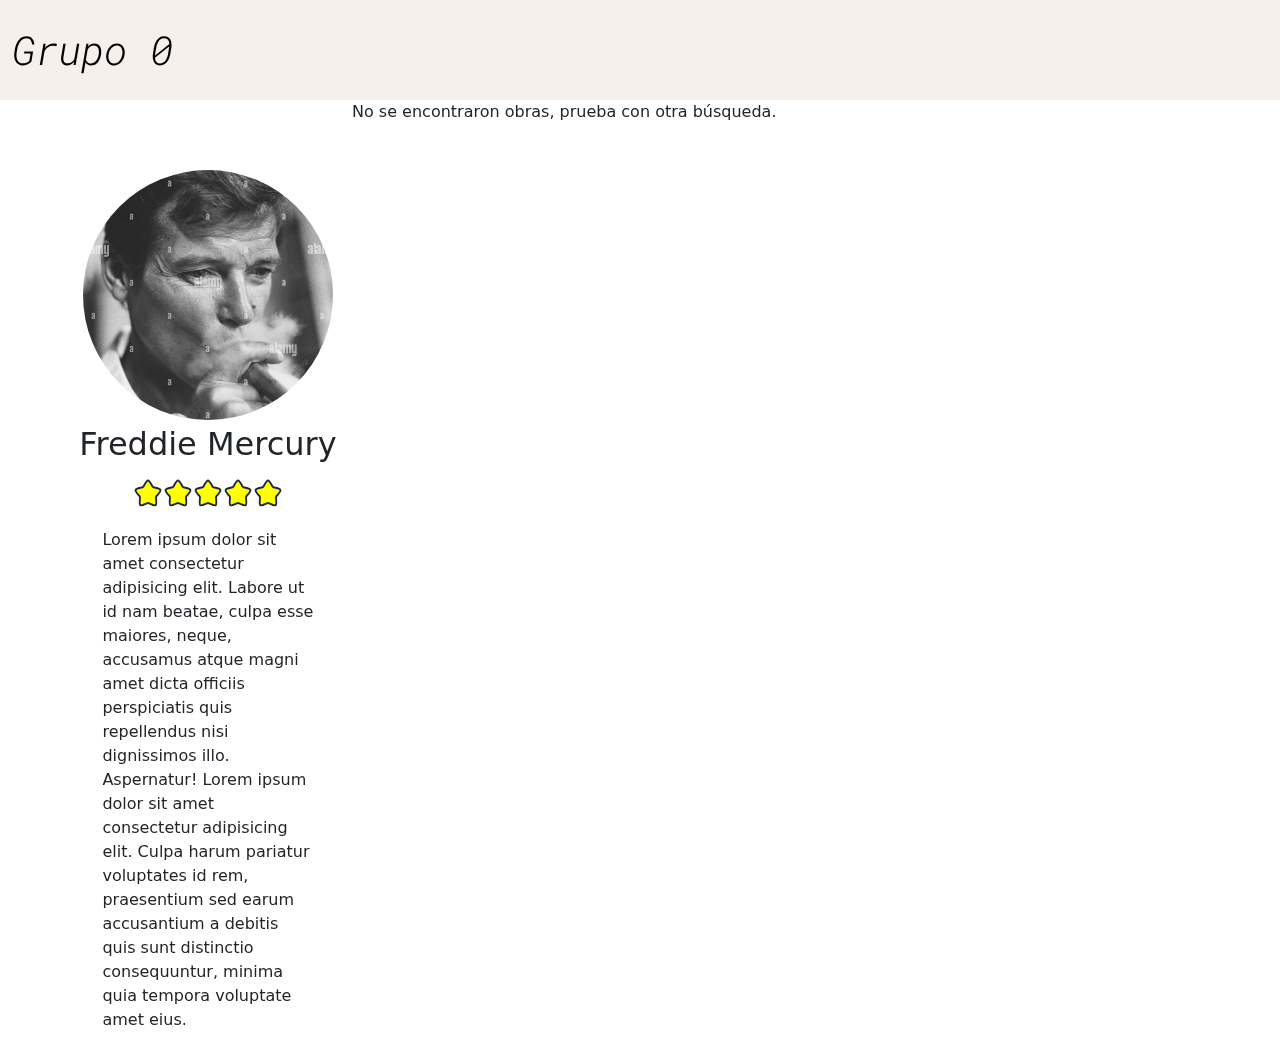
==== commit 85946400: "se recupero todo" ====
--- a/artista.html
+++ b/artista.html
@@ -8,6 +8,9 @@
     <link rel="stylesheet" href="./sources/bootstrap-5.3.3-dist/css/bootstrap.css">
     <link rel="stylesheet" href="./sources/bootstrap-5.3.3-dist/Customstyles/general.css">
     <link rel="stylesheet" href="./sources/bootstrap-5.3.3-dist/Customstyles/user.css">
+    <link rel="stylesheet" href="./sources/bootstrap-5.3.3-dist/Customstyles/ArtGal.css">
+    <script src="https://code.jquery.com/jquery-3.6.0.min.js"></script>
+
 </head>
 <body>
     
@@ -56,231 +59,13 @@
             </div>
         </div>
         <div id="User-details-Projects"class="col col-lg-9">   
-            <div class="row">
-                <div class="col col-lg-4">
-                    <div class="img-container">
-                        <img src="sources/IMG/Captura de pantalla 2024-04-09 013914.png" alt="">
-                        <div class="overlay">
-                            <div class="svg">
-                                <svg xmlns="http://www.w3.org/2000/svg" width="800px" height="800px" viewBox="0 0 24 24" fill="none">
-                                    <path xmlns="http://www.w3.org/2000/svg" d="M18.3282 8.32837L15.8939 5.89405C14.7058 4.706 14.1118 4.11198 13.4268 3.88941C12.8243 3.69364 12.1752 3.69364 11.5727 3.88941C10.8877 4.11198 10.2937 4.706 9.10564 5.89405L7.49975 7.49994M3 20.9997L3.04745 20.6675C3.21536 19.4922 3.29932 18.9045 3.49029 18.3558C3.65975 17.8689 3.89124 17.4059 4.17906 16.9783C4.50341 16.4963 4.92319 16.0765 5.76274 15.237L17.4107 3.58896C18.1918 2.80791 19.4581 2.80791 20.2392 3.58896C21.0202 4.37001 21.0202 5.63634 20.2392 6.41739L8.37744 18.2791C7.61579 19.0408 7.23497 19.4216 6.8012 19.7244C6.41618 19.9932 6.00093 20.2159 5.56398 20.3879C5.07171 20.5817 4.54375 20.6882 3.48793 20.9012L3 20.9997Z" stroke="#000000" stroke-width="2" stroke-linecap="round" stroke-linejoin="round"/>
-                                </svg>
-                            </div>
-                            <div class="svg">
-                              <svg xmlns="http://www.w3.org/2000/svg" width="800px" height="800px" viewBox="0 0 24 24" fill="none">
-                                <path xmlns="http://www.w3.org/2000/svg" d="M15.0007 12C15.0007 13.6569 13.6576 15 12.0007 15C10.3439 15 9.00073 13.6569 9.00073 12C9.00073 10.3431 10.3439 9 12.0007 9C13.6576 9 15.0007 10.3431 15.0007 12Z" stroke="#000000" stroke-width="2" stroke-linecap="round" stroke-linejoin="round"/>
-                                <path xmlns="http://www.w3.org/2000/svg" d="M12.0012 5C7.52354 5 3.73326 7.94288 2.45898 12C3.73324 16.0571 7.52354 19 12.0012 19C16.4788 19 20.2691 16.0571 21.5434 12C20.2691 7.94291 16.4788 5 12.0012 5Z" stroke="#000000" stroke-width="2" stroke-linecap="round" stroke-linejoin="round"/>
-                              </svg>
-                            </div>
-                            <div class="svg">
-                              <svg xmlns="http://www.w3.org/2000/svg" width="800px" height="800px" viewBox="0 0 24 24" fill="none">
-                                <path xmlns="http://www.w3.org/2000/svg" d="M5.50506 11.4096L6.03539 11.9399L5.50506 11.4096ZM3 14.9522H2.25H3ZM12.5904 18.4949L12.0601 17.9646L12.5904 18.4949ZM9.04776 21V21.75V21ZM11.4096 5.50506L10.8792 4.97473L11.4096 5.50506ZM13.241 17.8444C13.5339 18.1373 14.0088 18.1373 14.3017 17.8444C14.5946 17.5515 14.5946 17.0766 14.3017 16.7837L13.241 17.8444ZM7.21629 9.69832C6.9234 9.40543 6.44852 9.40543 6.15563 9.69832C5.86274 9.99122 5.86274 10.4661 6.15563 10.759L7.21629 9.69832ZM16.073 16.073C16.3659 15.7801 16.3659 15.3053 16.073 15.0124C15.7801 14.7195 15.3053 14.7195 15.0124 15.0124L16.073 16.073ZM18.4676 11.5559C18.1759 11.8499 18.1777 12.3248 18.4718 12.6165C18.7658 12.9083 19.2407 12.9064 19.5324 12.6124L18.4676 11.5559ZM6.03539 11.9399L11.9399 6.03539L10.8792 4.97473L4.97473 10.8792L6.03539 11.9399ZM6.03539 17.9646C5.18538 17.1146 4.60235 16.5293 4.22253 16.0315C3.85592 15.551 3.75 15.2411 3.75 14.9522H2.25C2.25 15.701 2.56159 16.3274 3.03 16.9414C3.48521 17.538 4.1547 18.2052 4.97473 19.0253L6.03539 17.9646ZM4.97473 10.8792C4.1547 11.6993 3.48521 12.3665 3.03 12.9631C2.56159 13.577 2.25 14.2035 2.25 14.9522H3.75C3.75 14.6633 3.85592 14.3535 4.22253 13.873C4.60235 13.3752 5.18538 12.7899 6.03539 11.9399L4.97473 10.8792ZM12.0601 17.9646C11.2101 18.8146 10.6248 19.3977 10.127 19.7775C9.64651 20.1441 9.33665 20.25 9.04776 20.25V21.75C9.79649 21.75 10.423 21.4384 11.0369 20.97C11.6335 20.5148 12.3008 19.8453 13.1208 19.0253L12.0601 17.9646ZM4.97473 19.0253C5.79476 19.8453 6.46201 20.5148 7.05863 20.97C7.67256 21.4384 8.29902 21.75 9.04776 21.75V20.25C8.75886 20.25 8.449 20.1441 7.9685 19.7775C7.47069 19.3977 6.88541 18.8146 6.03539 17.9646L4.97473 19.0253ZM17.9646 6.03539C18.8146 6.88541 19.3977 7.47069 19.7775 7.9685C20.1441 8.449 20.25 8.75886 20.25 9.04776H21.75C21.75 8.29902 21.4384 7.67256 20.97 7.05863C20.5148 6.46201 19.8453 5.79476 19.0253 4.97473L17.9646 6.03539ZM19.0253 4.97473C18.2052 4.1547 17.538 3.48521 16.9414 3.03C16.3274 2.56159 15.701 2.25 14.9522 2.25V3.75C15.2411 3.75 15.551 3.85592 16.0315 4.22253C16.5293 4.60235 17.1146 5.18538 17.9646 6.03539L19.0253 4.97473ZM11.9399 6.03539C12.7899 5.18538 13.3752 4.60235 13.873 4.22253C14.3535 3.85592 14.6633 3.75 14.9522 3.75V2.25C14.2035 2.25 13.577 2.56159 12.9631 3.03C12.3665 3.48521 11.6993 4.1547 10.8792 4.97473L11.9399 6.03539ZM14.3017 16.7837L7.21629 9.69832L6.15563 10.759L13.241 17.8444L14.3017 16.7837ZM15.0124 15.0124L12.0601 17.9646L13.1208 19.0253L16.073 16.073L15.0124 15.0124ZM19.5324 12.6124C20.1932 11.9464 20.7384 11.3759 21.114 10.8404C21.5023 10.2869 21.75 9.71511 21.75 9.04776H20.25C20.25 9.30755 20.1644 9.58207 19.886 9.979C19.5949 10.394 19.1401 10.8781 18.4676 11.5559L19.5324 12.6124Z" fill="#1C274C"/>
-                              </svg>
-                            </div>
-                        </div>
-                    </div>
-                    
-                </div>
-                <div class="col col-lg-4">
-                    <div class="img-container">
-                        <img src="sources/IMG/Captura de pantalla 2024-04-09 013914.png" alt="">
-                        <div class="overlay">
-                            <div class="svg">
-                                <svg xmlns="http://www.w3.org/2000/svg" width="800px" height="800px" viewBox="0 0 24 24" fill="none">
-                                    <path xmlns="http://www.w3.org/2000/svg" d="M18.3282 8.32837L15.8939 5.89405C14.7058 4.706 14.1118 4.11198 13.4268 3.88941C12.8243 3.69364 12.1752 3.69364 11.5727 3.88941C10.8877 4.11198 10.2937 4.706 9.10564 5.89405L7.49975 7.49994M3 20.9997L3.04745 20.6675C3.21536 19.4922 3.29932 18.9045 3.49029 18.3558C3.65975 17.8689 3.89124 17.4059 4.17906 16.9783C4.50341 16.4963 4.92319 16.0765 5.76274 15.237L17.4107 3.58896C18.1918 2.80791 19.4581 2.80791 20.2392 3.58896C21.0202 4.37001 21.0202 5.63634 20.2392 6.41739L8.37744 18.2791C7.61579 19.0408 7.23497 19.4216 6.8012 19.7244C6.41618 19.9932 6.00093 20.2159 5.56398 20.3879C5.07171 20.5817 4.54375 20.6882 3.48793 20.9012L3 20.9997Z" stroke="#000000" stroke-width="2" stroke-linecap="round" stroke-linejoin="round"/>
-                                </svg>
-                            </div>
-                            <div class="svg">
-                              <svg xmlns="http://www.w3.org/2000/svg" width="800px" height="800px" viewBox="0 0 24 24" fill="none">
-                                <path xmlns="http://www.w3.org/2000/svg" d="M15.0007 12C15.0007 13.6569 13.6576 15 12.0007 15C10.3439 15 9.00073 13.6569 9.00073 12C9.00073 10.3431 10.3439 9 12.0007 9C13.6576 9 15.0007 10.3431 15.0007 12Z" stroke="#000000" stroke-width="2" stroke-linecap="round" stroke-linejoin="round"/>
-                                <path xmlns="http://www.w3.org/2000/svg" d="M12.0012 5C7.52354 5 3.73326 7.94288 2.45898 12C3.73324 16.0571 7.52354 19 12.0012 19C16.4788 19 20.2691 16.0571 21.5434 12C20.2691 7.94291 16.4788 5 12.0012 5Z" stroke="#000000" stroke-width="2" stroke-linecap="round" stroke-linejoin="round"/>
-                              </svg>
-                            </div>
-                            <div class="svg">
-                              <svg xmlns="http://www.w3.org/2000/svg" width="800px" height="800px" viewBox="0 0 24 24" fill="none">
-                                <path xmlns="http://www.w3.org/2000/svg" d="M5.50506 11.4096L6.03539 11.9399L5.50506 11.4096ZM3 14.9522H2.25H3ZM12.5904 18.4949L12.0601 17.9646L12.5904 18.4949ZM9.04776 21V21.75V21ZM11.4096 5.50506L10.8792 4.97473L11.4096 5.50506ZM13.241 17.8444C13.5339 18.1373 14.0088 18.1373 14.3017 17.8444C14.5946 17.5515 14.5946 17.0766 14.3017 16.7837L13.241 17.8444ZM7.21629 9.69832C6.9234 9.40543 6.44852 9.40543 6.15563 9.69832C5.86274 9.99122 5.86274 10.4661 6.15563 10.759L7.21629 9.69832ZM16.073 16.073C16.3659 15.7801 16.3659 15.3053 16.073 15.0124C15.7801 14.7195 15.3053 14.7195 15.0124 15.0124L16.073 16.073ZM18.4676 11.5559C18.1759 11.8499 18.1777 12.3248 18.4718 12.6165C18.7658 12.9083 19.2407 12.9064 19.5324 12.6124L18.4676 11.5559ZM6.03539 11.9399L11.9399 6.03539L10.8792 4.97473L4.97473 10.8792L6.03539 11.9399ZM6.03539 17.9646C5.18538 17.1146 4.60235 16.5293 4.22253 16.0315C3.85592 15.551 3.75 15.2411 3.75 14.9522H2.25C2.25 15.701 2.56159 16.3274 3.03 16.9414C3.48521 17.538 4.1547 18.2052 4.97473 19.0253L6.03539 17.9646ZM4.97473 10.8792C4.1547 11.6993 3.48521 12.3665 3.03 12.9631C2.56159 13.577 2.25 14.2035 2.25 14.9522H3.75C3.75 14.6633 3.85592 14.3535 4.22253 13.873C4.60235 13.3752 5.18538 12.7899 6.03539 11.9399L4.97473 10.8792ZM12.0601 17.9646C11.2101 18.8146 10.6248 19.3977 10.127 19.7775C9.64651 20.1441 9.33665 20.25 9.04776 20.25V21.75C9.79649 21.75 10.423 21.4384 11.0369 20.97C11.6335 20.5148 12.3008 19.8453 13.1208 19.0253L12.0601 17.9646ZM4.97473 19.0253C5.79476 19.8453 6.46201 20.5148 7.05863 20.97C7.67256 21.4384 8.29902 21.75 9.04776 21.75V20.25C8.75886 20.25 8.449 20.1441 7.9685 19.7775C7.47069 19.3977 6.88541 18.8146 6.03539 17.9646L4.97473 19.0253ZM17.9646 6.03539C18.8146 6.88541 19.3977 7.47069 19.7775 7.9685C20.1441 8.449 20.25 8.75886 20.25 9.04776H21.75C21.75 8.29902 21.4384 7.67256 20.97 7.05863C20.5148 6.46201 19.8453 5.79476 19.0253 4.97473L17.9646 6.03539ZM19.0253 4.97473C18.2052 4.1547 17.538 3.48521 16.9414 3.03C16.3274 2.56159 15.701 2.25 14.9522 2.25V3.75C15.2411 3.75 15.551 3.85592 16.0315 4.22253C16.5293 4.60235 17.1146 5.18538 17.9646 6.03539L19.0253 4.97473ZM11.9399 6.03539C12.7899 5.18538 13.3752 4.60235 13.873 4.22253C14.3535 3.85592 14.6633 3.75 14.9522 3.75V2.25C14.2035 2.25 13.577 2.56159 12.9631 3.03C12.3665 3.48521 11.6993 4.1547 10.8792 4.97473L11.9399 6.03539ZM14.3017 16.7837L7.21629 9.69832L6.15563 10.759L13.241 17.8444L14.3017 16.7837ZM15.0124 15.0124L12.0601 17.9646L13.1208 19.0253L16.073 16.073L15.0124 15.0124ZM19.5324 12.6124C20.1932 11.9464 20.7384 11.3759 21.114 10.8404C21.5023 10.2869 21.75 9.71511 21.75 9.04776H20.25C20.25 9.30755 20.1644 9.58207 19.886 9.979C19.5949 10.394 19.1401 10.8781 18.4676 11.5559L19.5324 12.6124Z" fill="#1C274C"/>
-                              </svg>
-                            </div>
-                        </div>
-                    </div>
-                    
-                </div>
-                <div class="col col-lg-4">
-                    <div class="img-container">
-                        <img src="sources/IMG/Captura de pantalla 2024-04-09 013914.png" alt="">
-                        <div class="overlay">
-                            <div class="svg">
-                                <svg xmlns="http://www.w3.org/2000/svg" width="800px" height="800px" viewBox="0 0 24 24" fill="none">
-                                    <path xmlns="http://www.w3.org/2000/svg" d="M18.3282 8.32837L15.8939 5.89405C14.7058 4.706 14.1118 4.11198 13.4268 3.88941C12.8243 3.69364 12.1752 3.69364 11.5727 3.88941C10.8877 4.11198 10.2937 4.706 9.10564 5.89405L7.49975 7.49994M3 20.9997L3.04745 20.6675C3.21536 19.4922 3.29932 18.9045 3.49029 18.3558C3.65975 17.8689 3.89124 17.4059 4.17906 16.9783C4.50341 16.4963 4.92319 16.0765 5.76274 15.237L17.4107 3.58896C18.1918 2.80791 19.4581 2.80791 20.2392 3.58896C21.0202 4.37001 21.0202 5.63634 20.2392 6.41739L8.37744 18.2791C7.61579 19.0408 7.23497 19.4216 6.8012 19.7244C6.41618 19.9932 6.00093 20.2159 5.56398 20.3879C5.07171 20.5817 4.54375 20.6882 3.48793 20.9012L3 20.9997Z" stroke="#000000" stroke-width="2" stroke-linecap="round" stroke-linejoin="round"/>
-                                </svg>
-                            </div>
-                            <div class="svg">
-                              <svg xmlns="http://www.w3.org/2000/svg" width="800px" height="800px" viewBox="0 0 24 24" fill="none">
-                                <path xmlns="http://www.w3.org/2000/svg" d="M15.0007 12C15.0007 13.6569 13.6576 15 12.0007 15C10.3439 15 9.00073 13.6569 9.00073 12C9.00073 10.3431 10.3439 9 12.0007 9C13.6576 9 15.0007 10.3431 15.0007 12Z" stroke="#000000" stroke-width="2" stroke-linecap="round" stroke-linejoin="round"/>
-                                <path xmlns="http://www.w3.org/2000/svg" d="M12.0012 5C7.52354 5 3.73326 7.94288 2.45898 12C3.73324 16.0571 7.52354 19 12.0012 19C16.4788 19 20.2691 16.0571 21.5434 12C20.2691 7.94291 16.4788 5 12.0012 5Z" stroke="#000000" stroke-width="2" stroke-linecap="round" stroke-linejoin="round"/>
-                              </svg>
-                            </div>
-                            <div class="svg">
-                              <svg xmlns="http://www.w3.org/2000/svg" width="800px" height="800px" viewBox="0 0 24 24" fill="none">
-                                <path xmlns="http://www.w3.org/2000/svg" d="M5.50506 11.4096L6.03539 11.9399L5.50506 11.4096ZM3 14.9522H2.25H3ZM12.5904 18.4949L12.0601 17.9646L12.5904 18.4949ZM9.04776 21V21.75V21ZM11.4096 5.50506L10.8792 4.97473L11.4096 5.50506ZM13.241 17.8444C13.5339 18.1373 14.0088 18.1373 14.3017 17.8444C14.5946 17.5515 14.5946 17.0766 14.3017 16.7837L13.241 17.8444ZM7.21629 9.69832C6.9234 9.40543 6.44852 9.40543 6.15563 9.69832C5.86274 9.99122 5.86274 10.4661 6.15563 10.759L7.21629 9.69832ZM16.073 16.073C16.3659 15.7801 16.3659 15.3053 16.073 15.0124C15.7801 14.7195 15.3053 14.7195 15.0124 15.0124L16.073 16.073ZM18.4676 11.5559C18.1759 11.8499 18.1777 12.3248 18.4718 12.6165C18.7658 12.9083 19.2407 12.9064 19.5324 12.6124L18.4676 11.5559ZM6.03539 11.9399L11.9399 6.03539L10.8792 4.97473L4.97473 10.8792L6.03539 11.9399ZM6.03539 17.9646C5.18538 17.1146 4.60235 16.5293 4.22253 16.0315C3.85592 15.551 3.75 15.2411 3.75 14.9522H2.25C2.25 15.701 2.56159 16.3274 3.03 16.9414C3.48521 17.538 4.1547 18.2052 4.97473 19.0253L6.03539 17.9646ZM4.97473 10.8792C4.1547 11.6993 3.48521 12.3665 3.03 12.9631C2.56159 13.577 2.25 14.2035 2.25 14.9522H3.75C3.75 14.6633 3.85592 14.3535 4.22253 13.873C4.60235 13.3752 5.18538 12.7899 6.03539 11.9399L4.97473 10.8792ZM12.0601 17.9646C11.2101 18.8146 10.6248 19.3977 10.127 19.7775C9.64651 20.1441 9.33665 20.25 9.04776 20.25V21.75C9.79649 21.75 10.423 21.4384 11.0369 20.97C11.6335 20.5148 12.3008 19.8453 13.1208 19.0253L12.0601 17.9646ZM4.97473 19.0253C5.79476 19.8453 6.46201 20.5148 7.05863 20.97C7.67256 21.4384 8.29902 21.75 9.04776 21.75V20.25C8.75886 20.25 8.449 20.1441 7.9685 19.7775C7.47069 19.3977 6.88541 18.8146 6.03539 17.9646L4.97473 19.0253ZM17.9646 6.03539C18.8146 6.88541 19.3977 7.47069 19.7775 7.9685C20.1441 8.449 20.25 8.75886 20.25 9.04776H21.75C21.75 8.29902 21.4384 7.67256 20.97 7.05863C20.5148 6.46201 19.8453 5.79476 19.0253 4.97473L17.9646 6.03539ZM19.0253 4.97473C18.2052 4.1547 17.538 3.48521 16.9414 3.03C16.3274 2.56159 15.701 2.25 14.9522 2.25V3.75C15.2411 3.75 15.551 3.85592 16.0315 4.22253C16.5293 4.60235 17.1146 5.18538 17.9646 6.03539L19.0253 4.97473ZM11.9399 6.03539C12.7899 5.18538 13.3752 4.60235 13.873 4.22253C14.3535 3.85592 14.6633 3.75 14.9522 3.75V2.25C14.2035 2.25 13.577 2.56159 12.9631 3.03C12.3665 3.48521 11.6993 4.1547 10.8792 4.97473L11.9399 6.03539ZM14.3017 16.7837L7.21629 9.69832L6.15563 10.759L13.241 17.8444L14.3017 16.7837ZM15.0124 15.0124L12.0601 17.9646L13.1208 19.0253L16.073 16.073L15.0124 15.0124ZM19.5324 12.6124C20.1932 11.9464 20.7384 11.3759 21.114 10.8404C21.5023 10.2869 21.75 9.71511 21.75 9.04776H20.25C20.25 9.30755 20.1644 9.58207 19.886 9.979C19.5949 10.394 19.1401 10.8781 18.4676 11.5559L19.5324 12.6124Z" fill="#1C274C"/>
-                              </svg>
-                            </div>
-                        </div>
-                    </div>
-                    
-                </div>
-            </div>
-            <div class="row">
-                <div class="col col-lg-4">
-                    <div class="img-container">
-                        <img src="sources/IMG/Captura de pantalla 2024-04-09 013914.png" alt="">
-                        <div class="overlay">
-                            <div class="svg">
-                                <svg xmlns="http://www.w3.org/2000/svg" width="800px" height="800px" viewBox="0 0 24 24" fill="none">
-                                    <path xmlns="http://www.w3.org/2000/svg" d="M18.3282 8.32837L15.8939 5.89405C14.7058 4.706 14.1118 4.11198 13.4268 3.88941C12.8243 3.69364 12.1752 3.69364 11.5727 3.88941C10.8877 4.11198 10.2937 4.706 9.10564 5.89405L7.49975 7.49994M3 20.9997L3.04745 20.6675C3.21536 19.4922 3.29932 18.9045 3.49029 18.3558C3.65975 17.8689 3.89124 17.4059 4.17906 16.9783C4.50341 16.4963 4.92319 16.0765 5.76274 15.237L17.4107 3.58896C18.1918 2.80791 19.4581 2.80791 20.2392 3.58896C21.0202 4.37001 21.0202 5.63634 20.2392 6.41739L8.37744 18.2791C7.61579 19.0408 7.23497 19.4216 6.8012 19.7244C6.41618 19.9932 6.00093 20.2159 5.56398 20.3879C5.07171 20.5817 4.54375 20.6882 3.48793 20.9012L3 20.9997Z" stroke="#000000" stroke-width="2" stroke-linecap="round" stroke-linejoin="round"/>
-                                </svg>
-                            </div>
-                            <div class="svg">
-                              <svg xmlns="http://www.w3.org/2000/svg" width="800px" height="800px" viewBox="0 0 24 24" fill="none">
-                                <path xmlns="http://www.w3.org/2000/svg" d="M15.0007 12C15.0007 13.6569 13.6576 15 12.0007 15C10.3439 15 9.00073 13.6569 9.00073 12C9.00073 10.3431 10.3439 9 12.0007 9C13.6576 9 15.0007 10.3431 15.0007 12Z" stroke="#000000" stroke-width="2" stroke-linecap="round" stroke-linejoin="round"/>
-                                <path xmlns="http://www.w3.org/2000/svg" d="M12.0012 5C7.52354 5 3.73326 7.94288 2.45898 12C3.73324 16.0571 7.52354 19 12.0012 19C16.4788 19 20.2691 16.0571 21.5434 12C20.2691 7.94291 16.4788 5 12.0012 5Z" stroke="#000000" stroke-width="2" stroke-linecap="round" stroke-linejoin="round"/>
-                              </svg>
-                            </div>
-                            <div class="svg">
-                              <svg xmlns="http://www.w3.org/2000/svg" width="800px" height="800px" viewBox="0 0 24 24" fill="none">
-                                <path xmlns="http://www.w3.org/2000/svg" d="M5.50506 11.4096L6.03539 11.9399L5.50506 11.4096ZM3 14.9522H2.25H3ZM12.5904 18.4949L12.0601 17.9646L12.5904 18.4949ZM9.04776 21V21.75V21ZM11.4096 5.50506L10.8792 4.97473L11.4096 5.50506ZM13.241 17.8444C13.5339 18.1373 14.0088 18.1373 14.3017 17.8444C14.5946 17.5515 14.5946 17.0766 14.3017 16.7837L13.241 17.8444ZM7.21629 9.69832C6.9234 9.40543 6.44852 9.40543 6.15563 9.69832C5.86274 9.99122 5.86274 10.4661 6.15563 10.759L7.21629 9.69832ZM16.073 16.073C16.3659 15.7801 16.3659 15.3053 16.073 15.0124C15.7801 14.7195 15.3053 14.7195 15.0124 15.0124L16.073 16.073ZM18.4676 11.5559C18.1759 11.8499 18.1777 12.3248 18.4718 12.6165C18.7658 12.9083 19.2407 12.9064 19.5324 12.6124L18.4676 11.5559ZM6.03539 11.9399L11.9399 6.03539L10.8792 4.97473L4.97473 10.8792L6.03539 11.9399ZM6.03539 17.9646C5.18538 17.1146 4.60235 16.5293 4.22253 16.0315C3.85592 15.551 3.75 15.2411 3.75 14.9522H2.25C2.25 15.701 2.56159 16.3274 3.03 16.9414C3.48521 17.538 4.1547 18.2052 4.97473 19.0253L6.03539 17.9646ZM4.97473 10.8792C4.1547 11.6993 3.48521 12.3665 3.03 12.9631C2.56159 13.577 2.25 14.2035 2.25 14.9522H3.75C3.75 14.6633 3.85592 14.3535 4.22253 13.873C4.60235 13.3752 5.18538 12.7899 6.03539 11.9399L4.97473 10.8792ZM12.0601 17.9646C11.2101 18.8146 10.6248 19.3977 10.127 19.7775C9.64651 20.1441 9.33665 20.25 9.04776 20.25V21.75C9.79649 21.75 10.423 21.4384 11.0369 20.97C11.6335 20.5148 12.3008 19.8453 13.1208 19.0253L12.0601 17.9646ZM4.97473 19.0253C5.79476 19.8453 6.46201 20.5148 7.05863 20.97C7.67256 21.4384 8.29902 21.75 9.04776 21.75V20.25C8.75886 20.25 8.449 20.1441 7.9685 19.7775C7.47069 19.3977 6.88541 18.8146 6.03539 17.9646L4.97473 19.0253ZM17.9646 6.03539C18.8146 6.88541 19.3977 7.47069 19.7775 7.9685C20.1441 8.449 20.25 8.75886 20.25 9.04776H21.75C21.75 8.29902 21.4384 7.67256 20.97 7.05863C20.5148 6.46201 19.8453 5.79476 19.0253 4.97473L17.9646 6.03539ZM19.0253 4.97473C18.2052 4.1547 17.538 3.48521 16.9414 3.03C16.3274 2.56159 15.701 2.25 14.9522 2.25V3.75C15.2411 3.75 15.551 3.85592 16.0315 4.22253C16.5293 4.60235 17.1146 5.18538 17.9646 6.03539L19.0253 4.97473ZM11.9399 6.03539C12.7899 5.18538 13.3752 4.60235 13.873 4.22253C14.3535 3.85592 14.6633 3.75 14.9522 3.75V2.25C14.2035 2.25 13.577 2.56159 12.9631 3.03C12.3665 3.48521 11.6993 4.1547 10.8792 4.97473L11.9399 6.03539ZM14.3017 16.7837L7.21629 9.69832L6.15563 10.759L13.241 17.8444L14.3017 16.7837ZM15.0124 15.0124L12.0601 17.9646L13.1208 19.0253L16.073 16.073L15.0124 15.0124ZM19.5324 12.6124C20.1932 11.9464 20.7384 11.3759 21.114 10.8404C21.5023 10.2869 21.75 9.71511 21.75 9.04776H20.25C20.25 9.30755 20.1644 9.58207 19.886 9.979C19.5949 10.394 19.1401 10.8781 18.4676 11.5559L19.5324 12.6124Z" fill="#1C274C"/>
-                              </svg>
-                            </div>
-                        </div>
-                    </div>
-                    
-                </div>
-                <div class="col col-lg-4">
-                    <div class="img-container">
-                        <img src="sources/IMG/Captura de pantalla 2024-04-09 013914.png" alt="">
-                        <div class="overlay">
-                            <div class="svg">
-                                <svg xmlns="http://www.w3.org/2000/svg" width="800px" height="800px" viewBox="0 0 24 24" fill="none">
-                                    <path xmlns="http://www.w3.org/2000/svg" d="M18.3282 8.32837L15.8939 5.89405C14.7058 4.706 14.1118 4.11198 13.4268 3.88941C12.8243 3.69364 12.1752 3.69364 11.5727 3.88941C10.8877 4.11198 10.2937 4.706 9.10564 5.89405L7.49975 7.49994M3 20.9997L3.04745 20.6675C3.21536 19.4922 3.29932 18.9045 3.49029 18.3558C3.65975 17.8689 3.89124 17.4059 4.17906 16.9783C4.50341 16.4963 4.92319 16.0765 5.76274 15.237L17.4107 3.58896C18.1918 2.80791 19.4581 2.80791 20.2392 3.58896C21.0202 4.37001 21.0202 5.63634 20.2392 6.41739L8.37744 18.2791C7.61579 19.0408 7.23497 19.4216 6.8012 19.7244C6.41618 19.9932 6.00093 20.2159 5.56398 20.3879C5.07171 20.5817 4.54375 20.6882 3.48793 20.9012L3 20.9997Z" stroke="#000000" stroke-width="2" stroke-linecap="round" stroke-linejoin="round"/>
-                                </svg>
-                            </div>
-                            <div class="svg">
-                              <svg xmlns="http://www.w3.org/2000/svg" width="800px" height="800px" viewBox="0 0 24 24" fill="none">
-                                <path xmlns="http://www.w3.org/2000/svg" d="M15.0007 12C15.0007 13.6569 13.6576 15 12.0007 15C10.3439 15 9.00073 13.6569 9.00073 12C9.00073 10.3431 10.3439 9 12.0007 9C13.6576 9 15.0007 10.3431 15.0007 12Z" stroke="#000000" stroke-width="2" stroke-linecap="round" stroke-linejoin="round"/>
-                                <path xmlns="http://www.w3.org/2000/svg" d="M12.0012 5C7.52354 5 3.73326 7.94288 2.45898 12C3.73324 16.0571 7.52354 19 12.0012 19C16.4788 19 20.2691 16.0571 21.5434 12C20.2691 7.94291 16.4788 5 12.0012 5Z" stroke="#000000" stroke-width="2" stroke-linecap="round" stroke-linejoin="round"/>
-                              </svg>
-                            </div>
-                            <div class="svg">
-                              <svg xmlns="http://www.w3.org/2000/svg" width="800px" height="800px" viewBox="0 0 24 24" fill="none">
-                                <path xmlns="http://www.w3.org/2000/svg" d="M5.50506 11.4096L6.03539 11.9399L5.50506 11.4096ZM3 14.9522H2.25H3ZM12.5904 18.4949L12.0601 17.9646L12.5904 18.4949ZM9.04776 21V21.75V21ZM11.4096 5.50506L10.8792 4.97473L11.4096 5.50506ZM13.241 17.8444C13.5339 18.1373 14.0088 18.1373 14.3017 17.8444C14.5946 17.5515 14.5946 17.0766 14.3017 16.7837L13.241 17.8444ZM7.21629 9.69832C6.9234 9.40543 6.44852 9.40543 6.15563 9.69832C5.86274 9.99122 5.86274 10.4661 6.15563 10.759L7.21629 9.69832ZM16.073 16.073C16.3659 15.7801 16.3659 15.3053 16.073 15.0124C15.7801 14.7195 15.3053 14.7195 15.0124 15.0124L16.073 16.073ZM18.4676 11.5559C18.1759 11.8499 18.1777 12.3248 18.4718 12.6165C18.7658 12.9083 19.2407 12.9064 19.5324 12.6124L18.4676 11.5559ZM6.03539 11.9399L11.9399 6.03539L10.8792 4.97473L4.97473 10.8792L6.03539 11.9399ZM6.03539 17.9646C5.18538 17.1146 4.60235 16.5293 4.22253 16.0315C3.85592 15.551 3.75 15.2411 3.75 14.9522H2.25C2.25 15.701 2.56159 16.3274 3.03 16.9414C3.48521 17.538 4.1547 18.2052 4.97473 19.0253L6.03539 17.9646ZM4.97473 10.8792C4.1547 11.6993 3.48521 12.3665 3.03 12.9631C2.56159 13.577 2.25 14.2035 2.25 14.9522H3.75C3.75 14.6633 3.85592 14.3535 4.22253 13.873C4.60235 13.3752 5.18538 12.7899 6.03539 11.9399L4.97473 10.8792ZM12.0601 17.9646C11.2101 18.8146 10.6248 19.3977 10.127 19.7775C9.64651 20.1441 9.33665 20.25 9.04776 20.25V21.75C9.79649 21.75 10.423 21.4384 11.0369 20.97C11.6335 20.5148 12.3008 19.8453 13.1208 19.0253L12.0601 17.9646ZM4.97473 19.0253C5.79476 19.8453 6.46201 20.5148 7.05863 20.97C7.67256 21.4384 8.29902 21.75 9.04776 21.75V20.25C8.75886 20.25 8.449 20.1441 7.9685 19.7775C7.47069 19.3977 6.88541 18.8146 6.03539 17.9646L4.97473 19.0253ZM17.9646 6.03539C18.8146 6.88541 19.3977 7.47069 19.7775 7.9685C20.1441 8.449 20.25 8.75886 20.25 9.04776H21.75C21.75 8.29902 21.4384 7.67256 20.97 7.05863C20.5148 6.46201 19.8453 5.79476 19.0253 4.97473L17.9646 6.03539ZM19.0253 4.97473C18.2052 4.1547 17.538 3.48521 16.9414 3.03C16.3274 2.56159 15.701 2.25 14.9522 2.25V3.75C15.2411 3.75 15.551 3.85592 16.0315 4.22253C16.5293 4.60235 17.1146 5.18538 17.9646 6.03539L19.0253 4.97473ZM11.9399 6.03539C12.7899 5.18538 13.3752 4.60235 13.873 4.22253C14.3535 3.85592 14.6633 3.75 14.9522 3.75V2.25C14.2035 2.25 13.577 2.56159 12.9631 3.03C12.3665 3.48521 11.6993 4.1547 10.8792 4.97473L11.9399 6.03539ZM14.3017 16.7837L7.21629 9.69832L6.15563 10.759L13.241 17.8444L14.3017 16.7837ZM15.0124 15.0124L12.0601 17.9646L13.1208 19.0253L16.073 16.073L15.0124 15.0124ZM19.5324 12.6124C20.1932 11.9464 20.7384 11.3759 21.114 10.8404C21.5023 10.2869 21.75 9.71511 21.75 9.04776H20.25C20.25 9.30755 20.1644 9.58207 19.886 9.979C19.5949 10.394 19.1401 10.8781 18.4676 11.5559L19.5324 12.6124Z" fill="#1C274C"/>
-                              </svg>
-                            </div>
-                        </div>
-                    </div>
-                    
-                </div>
-                <div class="col col-lg-4">
-                    <div class="img-container">
-                        <img src="sources/IMG/Captura de pantalla 2024-04-09 013914.png" alt="">
-                        <div class="overlay">
-                            <div class="svg">
-                                <svg xmlns="http://www.w3.org/2000/svg" width="800px" height="800px" viewBox="0 0 24 24" fill="none">
-                                    <path xmlns="http://www.w3.org/2000/svg" d="M18.3282 8.32837L15.8939 5.89405C14.7058 4.706 14.1118 4.11198 13.4268 3.88941C12.8243 3.69364 12.1752 3.69364 11.5727 3.88941C10.8877 4.11198 10.2937 4.706 9.10564 5.89405L7.49975 7.49994M3 20.9997L3.04745 20.6675C3.21536 19.4922 3.29932 18.9045 3.49029 18.3558C3.65975 17.8689 3.89124 17.4059 4.17906 16.9783C4.50341 16.4963 4.92319 16.0765 5.76274 15.237L17.4107 3.58896C18.1918 2.80791 19.4581 2.80791 20.2392 3.58896C21.0202 4.37001 21.0202 5.63634 20.2392 6.41739L8.37744 18.2791C7.61579 19.0408 7.23497 19.4216 6.8012 19.7244C6.41618 19.9932 6.00093 20.2159 5.56398 20.3879C5.07171 20.5817 4.54375 20.6882 3.48793 20.9012L3 20.9997Z" stroke="#000000" stroke-width="2" stroke-linecap="round" stroke-linejoin="round"/>
-                                </svg>
-                            </div>
-                            <div class="svg">
-                              <svg xmlns="http://www.w3.org/2000/svg" width="800px" height="800px" viewBox="0 0 24 24" fill="none">
-                                <path xmlns="http://www.w3.org/2000/svg" d="M15.0007 12C15.0007 13.6569 13.6576 15 12.0007 15C10.3439 15 9.00073 13.6569 9.00073 12C9.00073 10.3431 10.3439 9 12.0007 9C13.6576 9 15.0007 10.3431 15.0007 12Z" stroke="#000000" stroke-width="2" stroke-linecap="round" stroke-linejoin="round"/>
-                                <path xmlns="http://www.w3.org/2000/svg" d="M12.0012 5C7.52354 5 3.73326 7.94288 2.45898 12C3.73324 16.0571 7.52354 19 12.0012 19C16.4788 19 20.2691 16.0571 21.5434 12C20.2691 7.94291 16.4788 5 12.0012 5Z" stroke="#000000" stroke-width="2" stroke-linecap="round" stroke-linejoin="round"/>
-                              </svg>
-                            </div>
-                            <div class="svg">
-                              <svg xmlns="http://www.w3.org/2000/svg" width="800px" height="800px" viewBox="0 0 24 24" fill="none">
-                                <path xmlns="http://www.w3.org/2000/svg" d="M5.50506 11.4096L6.03539 11.9399L5.50506 11.4096ZM3 14.9522H2.25H3ZM12.5904 18.4949L12.0601 17.9646L12.5904 18.4949ZM9.04776 21V21.75V21ZM11.4096 5.50506L10.8792 4.97473L11.4096 5.50506ZM13.241 17.8444C13.5339 18.1373 14.0088 18.1373 14.3017 17.8444C14.5946 17.5515 14.5946 17.0766 14.3017 16.7837L13.241 17.8444ZM7.21629 9.69832C6.9234 9.40543 6.44852 9.40543 6.15563 9.69832C5.86274 9.99122 5.86274 10.4661 6.15563 10.759L7.21629 9.69832ZM16.073 16.073C16.3659 15.7801 16.3659 15.3053 16.073 15.0124C15.7801 14.7195 15.3053 14.7195 15.0124 15.0124L16.073 16.073ZM18.4676 11.5559C18.1759 11.8499 18.1777 12.3248 18.4718 12.6165C18.7658 12.9083 19.2407 12.9064 19.5324 12.6124L18.4676 11.5559ZM6.03539 11.9399L11.9399 6.03539L10.8792 4.97473L4.97473 10.8792L6.03539 11.9399ZM6.03539 17.9646C5.18538 17.1146 4.60235 16.5293 4.22253 16.0315C3.85592 15.551 3.75 15.2411 3.75 14.9522H2.25C2.25 15.701 2.56159 16.3274 3.03 16.9414C3.48521 17.538 4.1547 18.2052 4.97473 19.0253L6.03539 17.9646ZM4.97473 10.8792C4.1547 11.6993 3.48521 12.3665 3.03 12.9631C2.56159 13.577 2.25 14.2035 2.25 14.9522H3.75C3.75 14.6633 3.85592 14.3535 4.22253 13.873C4.60235 13.3752 5.18538 12.7899 6.03539 11.9399L4.97473 10.8792ZM12.0601 17.9646C11.2101 18.8146 10.6248 19.3977 10.127 19.7775C9.64651 20.1441 9.33665 20.25 9.04776 20.25V21.75C9.79649 21.75 10.423 21.4384 11.0369 20.97C11.6335 20.5148 12.3008 19.8453 13.1208 19.0253L12.0601 17.9646ZM4.97473 19.0253C5.79476 19.8453 6.46201 20.5148 7.05863 20.97C7.67256 21.4384 8.29902 21.75 9.04776 21.75V20.25C8.75886 20.25 8.449 20.1441 7.9685 19.7775C7.47069 19.3977 6.88541 18.8146 6.03539 17.9646L4.97473 19.0253ZM17.9646 6.03539C18.8146 6.88541 19.3977 7.47069 19.7775 7.9685C20.1441 8.449 20.25 8.75886 20.25 9.04776H21.75C21.75 8.29902 21.4384 7.67256 20.97 7.05863C20.5148 6.46201 19.8453 5.79476 19.0253 4.97473L17.9646 6.03539ZM19.0253 4.97473C18.2052 4.1547 17.538 3.48521 16.9414 3.03C16.3274 2.56159 15.701 2.25 14.9522 2.25V3.75C15.2411 3.75 15.551 3.85592 16.0315 4.22253C16.5293 4.60235 17.1146 5.18538 17.9646 6.03539L19.0253 4.97473ZM11.9399 6.03539C12.7899 5.18538 13.3752 4.60235 13.873 4.22253C14.3535 3.85592 14.6633 3.75 14.9522 3.75V2.25C14.2035 2.25 13.577 2.56159 12.9631 3.03C12.3665 3.48521 11.6993 4.1547 10.8792 4.97473L11.9399 6.03539ZM14.3017 16.7837L7.21629 9.69832L6.15563 10.759L13.241 17.8444L14.3017 16.7837ZM15.0124 15.0124L12.0601 17.9646L13.1208 19.0253L16.073 16.073L15.0124 15.0124ZM19.5324 12.6124C20.1932 11.9464 20.7384 11.3759 21.114 10.8404C21.5023 10.2869 21.75 9.71511 21.75 9.04776H20.25C20.25 9.30755 20.1644 9.58207 19.886 9.979C19.5949 10.394 19.1401 10.8781 18.4676 11.5559L19.5324 12.6124Z" fill="#1C274C"/>
-                              </svg>
-                            </div>
-                        </div>
-                    </div>
-                    
-                </div>
-            </div>
-            <div class="row">
-                <div class="col col-lg-4">
-                    <div class="img-container">
-                        <img src="sources/IMG/Captura de pantalla 2024-04-09 013914.png" alt="">
-                        <div class="overlay">
-                            <div class="svg">
-                                <svg xmlns="http://www.w3.org/2000/svg" width="800px" height="800px" viewBox="0 0 24 24" fill="none">
-                                    <path xmlns="http://www.w3.org/2000/svg" d="M18.3282 8.32837L15.8939 5.89405C14.7058 4.706 14.1118 4.11198 13.4268 3.88941C12.8243 3.69364 12.1752 3.69364 11.5727 3.88941C10.8877 4.11198 10.2937 4.706 9.10564 5.89405L7.49975 7.49994M3 20.9997L3.04745 20.6675C3.21536 19.4922 3.29932 18.9045 3.49029 18.3558C3.65975 17.8689 3.89124 17.4059 4.17906 16.9783C4.50341 16.4963 4.92319 16.0765 5.76274 15.237L17.4107 3.58896C18.1918 2.80791 19.4581 2.80791 20.2392 3.58896C21.0202 4.37001 21.0202 5.63634 20.2392 6.41739L8.37744 18.2791C7.61579 19.0408 7.23497 19.4216 6.8012 19.7244C6.41618 19.9932 6.00093 20.2159 5.56398 20.3879C5.07171 20.5817 4.54375 20.6882 3.48793 20.9012L3 20.9997Z" stroke="#000000" stroke-width="2" stroke-linecap="round" stroke-linejoin="round"/>
-                                </svg>
-                            </div>
-                            <div class="svg">
-                              <svg xmlns="http://www.w3.org/2000/svg" width="800px" height="800px" viewBox="0 0 24 24" fill="none">
-                                <path xmlns="http://www.w3.org/2000/svg" d="M15.0007 12C15.0007 13.6569 13.6576 15 12.0007 15C10.3439 15 9.00073 13.6569 9.00073 12C9.00073 10.3431 10.3439 9 12.0007 9C13.6576 9 15.0007 10.3431 15.0007 12Z" stroke="#000000" stroke-width="2" stroke-linecap="round" stroke-linejoin="round"/>
-                                <path xmlns="http://www.w3.org/2000/svg" d="M12.0012 5C7.52354 5 3.73326 7.94288 2.45898 12C3.73324 16.0571 7.52354 19 12.0012 19C16.4788 19 20.2691 16.0571 21.5434 12C20.2691 7.94291 16.4788 5 12.0012 5Z" stroke="#000000" stroke-width="2" stroke-linecap="round" stroke-linejoin="round"/>
-                              </svg>
-                            </div>
-                            <div class="svg">
-                              <svg xmlns="http://www.w3.org/2000/svg" width="800px" height="800px" viewBox="0 0 24 24" fill="none">
-                                <path xmlns="http://www.w3.org/2000/svg" d="M5.50506 11.4096L6.03539 11.9399L5.50506 11.4096ZM3 14.9522H2.25H3ZM12.5904 18.4949L12.0601 17.9646L12.5904 18.4949ZM9.04776 21V21.75V21ZM11.4096 5.50506L10.8792 4.97473L11.4096 5.50506ZM13.241 17.8444C13.5339 18.1373 14.0088 18.1373 14.3017 17.8444C14.5946 17.5515 14.5946 17.0766 14.3017 16.7837L13.241 17.8444ZM7.21629 9.69832C6.9234 9.40543 6.44852 9.40543 6.15563 9.69832C5.86274 9.99122 5.86274 10.4661 6.15563 10.759L7.21629 9.69832ZM16.073 16.073C16.3659 15.7801 16.3659 15.3053 16.073 15.0124C15.7801 14.7195 15.3053 14.7195 15.0124 15.0124L16.073 16.073ZM18.4676 11.5559C18.1759 11.8499 18.1777 12.3248 18.4718 12.6165C18.7658 12.9083 19.2407 12.9064 19.5324 12.6124L18.4676 11.5559ZM6.03539 11.9399L11.9399 6.03539L10.8792 4.97473L4.97473 10.8792L6.03539 11.9399ZM6.03539 17.9646C5.18538 17.1146 4.60235 16.5293 4.22253 16.0315C3.85592 15.551 3.75 15.2411 3.75 14.9522H2.25C2.25 15.701 2.56159 16.3274 3.03 16.9414C3.48521 17.538 4.1547 18.2052 4.97473 19.0253L6.03539 17.9646ZM4.97473 10.8792C4.1547 11.6993 3.48521 12.3665 3.03 12.9631C2.56159 13.577 2.25 14.2035 2.25 14.9522H3.75C3.75 14.6633 3.85592 14.3535 4.22253 13.873C4.60235 13.3752 5.18538 12.7899 6.03539 11.9399L4.97473 10.8792ZM12.0601 17.9646C11.2101 18.8146 10.6248 19.3977 10.127 19.7775C9.64651 20.1441 9.33665 20.25 9.04776 20.25V21.75C9.79649 21.75 10.423 21.4384 11.0369 20.97C11.6335 20.5148 12.3008 19.8453 13.1208 19.0253L12.0601 17.9646ZM4.97473 19.0253C5.79476 19.8453 6.46201 20.5148 7.05863 20.97C7.67256 21.4384 8.29902 21.75 9.04776 21.75V20.25C8.75886 20.25 8.449 20.1441 7.9685 19.7775C7.47069 19.3977 6.88541 18.8146 6.03539 17.9646L4.97473 19.0253ZM17.9646 6.03539C18.8146 6.88541 19.3977 7.47069 19.7775 7.9685C20.1441 8.449 20.25 8.75886 20.25 9.04776H21.75C21.75 8.29902 21.4384 7.67256 20.97 7.05863C20.5148 6.46201 19.8453 5.79476 19.0253 4.97473L17.9646 6.03539ZM19.0253 4.97473C18.2052 4.1547 17.538 3.48521 16.9414 3.03C16.3274 2.56159 15.701 2.25 14.9522 2.25V3.75C15.2411 3.75 15.551 3.85592 16.0315 4.22253C16.5293 4.60235 17.1146 5.18538 17.9646 6.03539L19.0253 4.97473ZM11.9399 6.03539C12.7899 5.18538 13.3752 4.60235 13.873 4.22253C14.3535 3.85592 14.6633 3.75 14.9522 3.75V2.25C14.2035 2.25 13.577 2.56159 12.9631 3.03C12.3665 3.48521 11.6993 4.1547 10.8792 4.97473L11.9399 6.03539ZM14.3017 16.7837L7.21629 9.69832L6.15563 10.759L13.241 17.8444L14.3017 16.7837ZM15.0124 15.0124L12.0601 17.9646L13.1208 19.0253L16.073 16.073L15.0124 15.0124ZM19.5324 12.6124C20.1932 11.9464 20.7384 11.3759 21.114 10.8404C21.5023 10.2869 21.75 9.71511 21.75 9.04776H20.25C20.25 9.30755 20.1644 9.58207 19.886 9.979C19.5949 10.394 19.1401 10.8781 18.4676 11.5559L19.5324 12.6124Z" fill="#1C274C"/>
-                              </svg>
-                            </div>
-                        </div>
-                    </div>
-                    
-                </div>
-                <div class="col col-lg-4">
-                    <div class="img-container">
-                        <img src="sources/IMG/Captura de pantalla 2024-04-09 013914.png" alt="">
-                        <div class="overlay">
-                            <div class="svg">
-                                <svg xmlns="http://www.w3.org/2000/svg" width="800px" height="800px" viewBox="0 0 24 24" fill="none">
-                                    <path xmlns="http://www.w3.org/2000/svg" d="M18.3282 8.32837L15.8939 5.89405C14.7058 4.706 14.1118 4.11198 13.4268 3.88941C12.8243 3.69364 12.1752 3.69364 11.5727 3.88941C10.8877 4.11198 10.2937 4.706 9.10564 5.89405L7.49975 7.49994M3 20.9997L3.04745 20.6675C3.21536 19.4922 3.29932 18.9045 3.49029 18.3558C3.65975 17.8689 3.89124 17.4059 4.17906 16.9783C4.50341 16.4963 4.92319 16.0765 5.76274 15.237L17.4107 3.58896C18.1918 2.80791 19.4581 2.80791 20.2392 3.58896C21.0202 4.37001 21.0202 5.63634 20.2392 6.41739L8.37744 18.2791C7.61579 19.0408 7.23497 19.4216 6.8012 19.7244C6.41618 19.9932 6.00093 20.2159 5.56398 20.3879C5.07171 20.5817 4.54375 20.6882 3.48793 20.9012L3 20.9997Z" stroke="#000000" stroke-width="2" stroke-linecap="round" stroke-linejoin="round"/>
-                                </svg>
-                            </div>
-                            <div class="svg">
-                              <svg xmlns="http://www.w3.org/2000/svg" width="800px" height="800px" viewBox="0 0 24 24" fill="none">
-                                <path xmlns="http://www.w3.org/2000/svg" d="M15.0007 12C15.0007 13.6569 13.6576 15 12.0007 15C10.3439 15 9.00073 13.6569 9.00073 12C9.00073 10.3431 10.3439 9 12.0007 9C13.6576 9 15.0007 10.3431 15.0007 12Z" stroke="#000000" stroke-width="2" stroke-linecap="round" stroke-linejoin="round"/>
-                                <path xmlns="http://www.w3.org/2000/svg" d="M12.0012 5C7.52354 5 3.73326 7.94288 2.45898 12C3.73324 16.0571 7.52354 19 12.0012 19C16.4788 19 20.2691 16.0571 21.5434 12C20.2691 7.94291 16.4788 5 12.0012 5Z" stroke="#000000" stroke-width="2" stroke-linecap="round" stroke-linejoin="round"/>
-                              </svg>
-                            </div>
-                            <div class="svg">
-                              <svg xmlns="http://www.w3.org/2000/svg" width="800px" height="800px" viewBox="0 0 24 24" fill="none">
-                                <path xmlns="http://www.w3.org/2000/svg" d="M5.50506 11.4096L6.03539 11.9399L5.50506 11.4096ZM3 14.9522H2.25H3ZM12.5904 18.4949L12.0601 17.9646L12.5904 18.4949ZM9.04776 21V21.75V21ZM11.4096 5.50506L10.8792 4.97473L11.4096 5.50506ZM13.241 17.8444C13.5339 18.1373 14.0088 18.1373 14.3017 17.8444C14.5946 17.5515 14.5946 17.0766 14.3017 16.7837L13.241 17.8444ZM7.21629 9.69832C6.9234 9.40543 6.44852 9.40543 6.15563 9.69832C5.86274 9.99122 5.86274 10.4661 6.15563 10.759L7.21629 9.69832ZM16.073 16.073C16.3659 15.7801 16.3659 15.3053 16.073 15.0124C15.7801 14.7195 15.3053 14.7195 15.0124 15.0124L16.073 16.073ZM18.4676 11.5559C18.1759 11.8499 18.1777 12.3248 18.4718 12.6165C18.7658 12.9083 19.2407 12.9064 19.5324 12.6124L18.4676 11.5559ZM6.03539 11.9399L11.9399 6.03539L10.8792 4.97473L4.97473 10.8792L6.03539 11.9399ZM6.03539 17.9646C5.18538 17.1146 4.60235 16.5293 4.22253 16.0315C3.85592 15.551 3.75 15.2411 3.75 14.9522H2.25C2.25 15.701 2.56159 16.3274 3.03 16.9414C3.48521 17.538 4.1547 18.2052 4.97473 19.0253L6.03539 17.9646ZM4.97473 10.8792C4.1547 11.6993 3.48521 12.3665 3.03 12.9631C2.56159 13.577 2.25 14.2035 2.25 14.9522H3.75C3.75 14.6633 3.85592 14.3535 4.22253 13.873C4.60235 13.3752 5.18538 12.7899 6.03539 11.9399L4.97473 10.8792ZM12.0601 17.9646C11.2101 18.8146 10.6248 19.3977 10.127 19.7775C9.64651 20.1441 9.33665 20.25 9.04776 20.25V21.75C9.79649 21.75 10.423 21.4384 11.0369 20.97C11.6335 20.5148 12.3008 19.8453 13.1208 19.0253L12.0601 17.9646ZM4.97473 19.0253C5.79476 19.8453 6.46201 20.5148 7.05863 20.97C7.67256 21.4384 8.29902 21.75 9.04776 21.75V20.25C8.75886 20.25 8.449 20.1441 7.9685 19.7775C7.47069 19.3977 6.88541 18.8146 6.03539 17.9646L4.97473 19.0253ZM17.9646 6.03539C18.8146 6.88541 19.3977 7.47069 19.7775 7.9685C20.1441 8.449 20.25 8.75886 20.25 9.04776H21.75C21.75 8.29902 21.4384 7.67256 20.97 7.05863C20.5148 6.46201 19.8453 5.79476 19.0253 4.97473L17.9646 6.03539ZM19.0253 4.97473C18.2052 4.1547 17.538 3.48521 16.9414 3.03C16.3274 2.56159 15.701 2.25 14.9522 2.25V3.75C15.2411 3.75 15.551 3.85592 16.0315 4.22253C16.5293 4.60235 17.1146 5.18538 17.9646 6.03539L19.0253 4.97473ZM11.9399 6.03539C12.7899 5.18538 13.3752 4.60235 13.873 4.22253C14.3535 3.85592 14.6633 3.75 14.9522 3.75V2.25C14.2035 2.25 13.577 2.56159 12.9631 3.03C12.3665 3.48521 11.6993 4.1547 10.8792 4.97473L11.9399 6.03539ZM14.3017 16.7837L7.21629 9.69832L6.15563 10.759L13.241 17.8444L14.3017 16.7837ZM15.0124 15.0124L12.0601 17.9646L13.1208 19.0253L16.073 16.073L15.0124 15.0124ZM19.5324 12.6124C20.1932 11.9464 20.7384 11.3759 21.114 10.8404C21.5023 10.2869 21.75 9.71511 21.75 9.04776H20.25C20.25 9.30755 20.1644 9.58207 19.886 9.979C19.5949 10.394 19.1401 10.8781 18.4676 11.5559L19.5324 12.6124Z" fill="#1C274C"/>
-                              </svg>
-                            </div>
-                        </div>
-                    </div>
-                    
-                </div>
-                <div class="col col-lg-4">
-                    <div class="img-container">
-                        <img src="sources/IMG/Captura de pantalla 2024-04-09 013914.png" alt="">
-                        <div class="overlay">
-                            <div class="svg">
-                                <svg xmlns="http://www.w3.org/2000/svg" width="800px" height="800px" viewBox="0 0 24 24" fill="none">
-                                    <path xmlns="http://www.w3.org/2000/svg" d="M18.3282 8.32837L15.8939 5.89405C14.7058 4.706 14.1118 4.11198 13.4268 3.88941C12.8243 3.69364 12.1752 3.69364 11.5727 3.88941C10.8877 4.11198 10.2937 4.706 9.10564 5.89405L7.49975 7.49994M3 20.9997L3.04745 20.6675C3.21536 19.4922 3.29932 18.9045 3.49029 18.3558C3.65975 17.8689 3.89124 17.4059 4.17906 16.9783C4.50341 16.4963 4.92319 16.0765 5.76274 15.237L17.4107 3.58896C18.1918 2.80791 19.4581 2.80791 20.2392 3.58896C21.0202 4.37001 21.0202 5.63634 20.2392 6.41739L8.37744 18.2791C7.61579 19.0408 7.23497 19.4216 6.8012 19.7244C6.41618 19.9932 6.00093 20.2159 5.56398 20.3879C5.07171 20.5817 4.54375 20.6882 3.48793 20.9012L3 20.9997Z" stroke="#000000" stroke-width="2" stroke-linecap="round" stroke-linejoin="round"/>
-                                </svg>
-                            </div>
-                            <div class="svg">
-                              <svg xmlns="http://www.w3.org/2000/svg" width="800px" height="800px" viewBox="0 0 24 24" fill="none">
-                                <path xmlns="http://www.w3.org/2000/svg" d="M15.0007 12C15.0007 13.6569 13.6576 15 12.0007 15C10.3439 15 9.00073 13.6569 9.00073 12C9.00073 10.3431 10.3439 9 12.0007 9C13.6576 9 15.0007 10.3431 15.0007 12Z" stroke="#000000" stroke-width="2" stroke-linecap="round" stroke-linejoin="round"/>
-                                <path xmlns="http://www.w3.org/2000/svg" d="M12.0012 5C7.52354 5 3.73326 7.94288 2.45898 12C3.73324 16.0571 7.52354 19 12.0012 19C16.4788 19 20.2691 16.0571 21.5434 12C20.2691 7.94291 16.4788 5 12.0012 5Z" stroke="#000000" stroke-width="2" stroke-linecap="round" stroke-linejoin="round"/>
-                              </svg>
-                            </div>
-                            <div class="svg">
-                              <svg xmlns="http://www.w3.org/2000/svg" width="800px" height="800px" viewBox="0 0 24 24" fill="none">
-                                <path xmlns="http://www.w3.org/2000/svg" d="M5.50506 11.4096L6.03539 11.9399L5.50506 11.4096ZM3 14.9522H2.25H3ZM12.5904 18.4949L12.0601 17.9646L12.5904 18.4949ZM9.04776 21V21.75V21ZM11.4096 5.50506L10.8792 4.97473L11.4096 5.50506ZM13.241 17.8444C13.5339 18.1373 14.0088 18.1373 14.3017 17.8444C14.5946 17.5515 14.5946 17.0766 14.3017 16.7837L13.241 17.8444ZM7.21629 9.69832C6.9234 9.40543 6.44852 9.40543 6.15563 9.69832C5.86274 9.99122 5.86274 10.4661 6.15563 10.759L7.21629 9.69832ZM16.073 16.073C16.3659 15.7801 16.3659 15.3053 16.073 15.0124C15.7801 14.7195 15.3053 14.7195 15.0124 15.0124L16.073 16.073ZM18.4676 11.5559C18.1759 11.8499 18.1777 12.3248 18.4718 12.6165C18.7658 12.9083 19.2407 12.9064 19.5324 12.6124L18.4676 11.5559ZM6.03539 11.9399L11.9399 6.03539L10.8792 4.97473L4.97473 10.8792L6.03539 11.9399ZM6.03539 17.9646C5.18538 17.1146 4.60235 16.5293 4.22253 16.0315C3.85592 15.551 3.75 15.2411 3.75 14.9522H2.25C2.25 15.701 2.56159 16.3274 3.03 16.9414C3.48521 17.538 4.1547 18.2052 4.97473 19.0253L6.03539 17.9646ZM4.97473 10.8792C4.1547 11.6993 3.48521 12.3665 3.03 12.9631C2.56159 13.577 2.25 14.2035 2.25 14.9522H3.75C3.75 14.6633 3.85592 14.3535 4.22253 13.873C4.60235 13.3752 5.18538 12.7899 6.03539 11.9399L4.97473 10.8792ZM12.0601 17.9646C11.2101 18.8146 10.6248 19.3977 10.127 19.7775C9.64651 20.1441 9.33665 20.25 9.04776 20.25V21.75C9.79649 21.75 10.423 21.4384 11.0369 20.97C11.6335 20.5148 12.3008 19.8453 13.1208 19.0253L12.0601 17.9646ZM4.97473 19.0253C5.79476 19.8453 6.46201 20.5148 7.05863 20.97C7.67256 21.4384 8.29902 21.75 9.04776 21.75V20.25C8.75886 20.25 8.449 20.1441 7.9685 19.7775C7.47069 19.3977 6.88541 18.8146 6.03539 17.9646L4.97473 19.0253ZM17.9646 6.03539C18.8146 6.88541 19.3977 7.47069 19.7775 7.9685C20.1441 8.449 20.25 8.75886 20.25 9.04776H21.75C21.75 8.29902 21.4384 7.67256 20.97 7.05863C20.5148 6.46201 19.8453 5.79476 19.0253 4.97473L17.9646 6.03539ZM19.0253 4.97473C18.2052 4.1547 17.538 3.48521 16.9414 3.03C16.3274 2.56159 15.701 2.25 14.9522 2.25V3.75C15.2411 3.75 15.551 3.85592 16.0315 4.22253C16.5293 4.60235 17.1146 5.18538 17.9646 6.03539L19.0253 4.97473ZM11.9399 6.03539C12.7899 5.18538 13.3752 4.60235 13.873 4.22253C14.3535 3.85592 14.6633 3.75 14.9522 3.75V2.25C14.2035 2.25 13.577 2.56159 12.9631 3.03C12.3665 3.48521 11.6993 4.1547 10.8792 4.97473L11.9399 6.03539ZM14.3017 16.7837L7.21629 9.69832L6.15563 10.759L13.241 17.8444L14.3017 16.7837ZM15.0124 15.0124L12.0601 17.9646L13.1208 19.0253L16.073 16.073L15.0124 15.0124ZM19.5324 12.6124C20.1932 11.9464 20.7384 11.3759 21.114 10.8404C21.5023 10.2869 21.75 9.71511 21.75 9.04776H20.25C20.25 9.30755 20.1644 9.58207 19.886 9.979C19.5949 10.394 19.1401 10.8781 18.4676 11.5559L19.5324 12.6124Z" fill="#1C274C"/>
-                              </svg>
-                            </div>
-                        </div>
-                    </div>
-                    
-                </div>
-            </div>
+            
 
         </div>
     </div>
     <script src="./sources/bootstrap-5.3.3-dist/js/bootstrap.js"></script>
+    <script type="module" src="./Services/GetArtistwork.js"></script>
+    <script type="module" src="./Components/Artcard.js"></script>
+    <script type="module" src="./Services/CheckArtist.js"></script>
 </body>
 </html>--- a/sources/bootstrap-5.3.3-dist/Customstyles/ArtGal.css
+++ b/sources/bootstrap-5.3.3-dist/Customstyles/ArtGal.css
@@ -0,0 +1,134 @@
+#ArtGalery {
+    display: flex;
+    flex-direction: column;
+    align-items: center;
+    justify-content: center;
+    height: fit-content;
+    width: 100%;
+    gap: 10px;
+}
+
+#Artgal-slider {
+    position: relative;
+    display: flex;
+    align-items: center;
+    overflow-x: scroll;
+    gap: 20px;
+    height: 80%;
+    width: 100%;
+    scrollbar-color: #7c6d69 white;
+    scroll-behavior: smooth;
+    scrollbar-width: thin;
+}
+
+.artcontainer{
+    position: relative;
+    display: flex;
+    flex-direction: column;
+    height: 500px;
+    width: 20vw;
+    min-width: 400px;
+    background-color: aquamarine;
+    z-index: 1; 
+}
+.artcontainer-img{
+    height: 100%;
+    width: 100%;
+}
+.artcontainer-img img{
+    position: relative;
+    width: 100%;
+    height: 100%;
+    z-index: 1;
+    object-fit: cover;
+}
+.imgtext{
+    display: flex;
+    justify-content: end;
+    flex-direction: column;
+    position: absolute;    
+    top: 0px;
+    z-index: 2;
+    width: 100%;
+    height: 100%;
+    color: thistle;
+    opacity: 0%;
+    transition: 1s;
+}
+.imgtext:hover{
+    opacity: 100%;
+    background-color: rgba(0,0,0,.2);
+    backdrop-filter: blur(5px);
+    
+}
+.artcontainer-bigtext {
+    text-decoration: unset;
+    font-size: 2rem;
+    margin-left: 10px;
+    margin-right: 10px;
+    color: thistle;
+    
+}
+.artcontainer-bigtext:hover{
+    color: #DA603E;
+}
+.artcontainer-smalltext{
+    font-size: 16px;
+    margin: 0;
+    margin-left: 10px;
+    margin-bottom: 30px;
+    margin-right: 10px;
+}
+.Artsearch{
+    display: flex;
+    justify-content: center;
+    align-items: center;
+    flex-wrap: wrap;
+    width: 100%;
+    height: fit-content;
+    gap: 5px;
+    padding: 13px;
+    
+}
+.Artsearch input{
+    width: 60%;
+    min-width: 300px;
+    height: 40px;
+    background-color: #ebebeb;
+    border-radius: 4px;
+
+}
+.Artsearch input:focus{
+    background-color: #cacaca;
+    border: #DA603E solid 1px;
+}
+.Artsearch button{
+    width: 20%;
+    min-width: 90px;
+    height: 40px;
+}
+.Artsearch select{
+    font-size: 1.4rem;
+    width: 120px;
+}
+#artcont{
+    display: grid;
+    grid-template-columns: repeat(3,1fr);
+    justify-items: center;
+    row-gap: 10px;
+    width: 100%;
+    height: fit-content;
+    max-height: 1600px;
+    overflow: auto;
+}
+
+@media (max-width: 1574px) {
+    #artcont{
+        grid-template-columns: repeat(2,1fr); 
+    }
+}
+@media (max-width: 1075px) {
+    #artcont{
+        grid-template-columns: repeat(1,1fr); 
+    }
+}